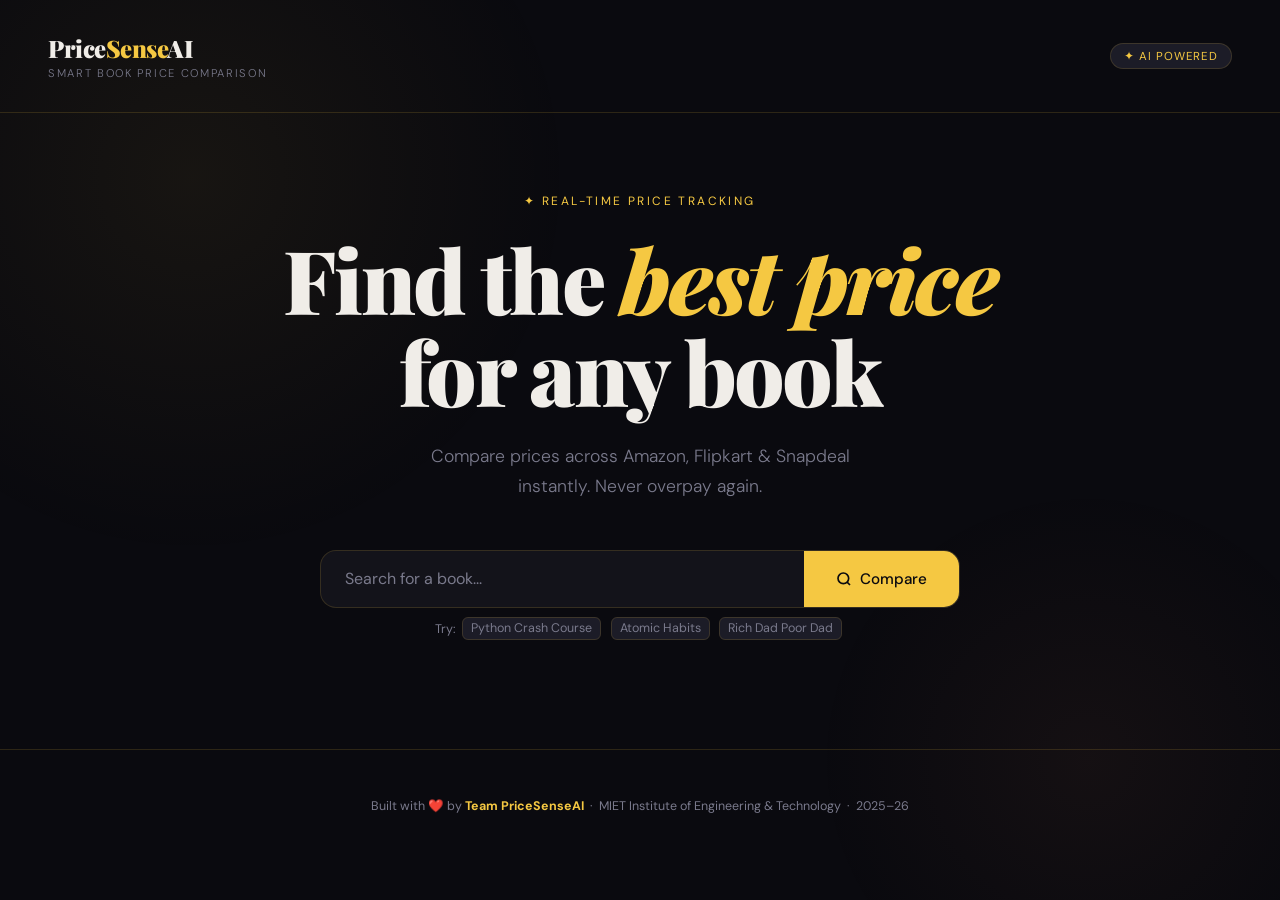
==== frontend/index.html @ f7316a21 "feat: add scraper, database, FastAPI backend and frontend UI" ====
<!DOCTYPE html>
<html lang="en">
<head>
  <meta charset="UTF-8" />
  <meta name="viewport" content="width=device-width, initial-scale=1.0"/>
  <title>PriceSenseAI — Smart Book Price Comparison</title>
  <link href="https://fonts.googleapis.com/css2?family=Playfair+Display:wght@400;700;900&family=DM+Sans:wght@300;400;500&display=swap" rel="stylesheet"/>
  <style>
    *, *::before, *::after { box-sizing: border-box; margin: 0; padding: 0; }

    :root {
      --bg: #0a0a0f;
      --surface: #13131a;
      --surface2: #1c1c27;
      --accent: #f5c842;
      --accent2: #e8875a;
      --text: #f0ede8;
      --muted: #7a7a8c;
      --amazon: #ff9900;
      --flipkart: #2874f0;
      --snapdeal: #e40046;
      --border: rgba(245,200,66,0.15);
    }

    html { scroll-behavior: smooth; }

    body {
      background: var(--bg);
      color: var(--text);
      font-family: 'DM Sans', sans-serif;
      min-height: 100vh;
      overflow-x: hidden;
    }

    /* Ambient background */
    body::before {
      content: '';
      position: fixed;
      top: -30%;
      left: -20%;
      width: 70vw;
      height: 70vw;
      background: radial-gradient(circle, rgba(245,200,66,0.06) 0%, transparent 60%);
      pointer-events: none;
      z-index: 0;
    }
    body::after {
      content: '';
      position: fixed;
      bottom: -20%;
      right: -10%;
      width: 50vw;
      height: 50vw;
      background: radial-gradient(circle, rgba(232,135,90,0.05) 0%, transparent 60%);
      pointer-events: none;
      z-index: 0;
    }

    /* ---- HEADER ---- */
    header {
      position: relative;
      z-index: 10;
      padding: 2rem 3rem;
      display: flex;
      align-items: center;
      justify-content: space-between;
      border-bottom: 1px solid var(--border);
    }
    .logo {
      font-family: 'Playfair Display', serif;
      font-size: 1.5rem;
      font-weight: 900;
      letter-spacing: -0.02em;
    }
    .logo span { color: var(--accent); }
    .logo-tag {
      font-family: 'DM Sans', sans-serif;
      font-size: 0.7rem;
      font-weight: 300;
      color: var(--muted);
      letter-spacing: 0.15em;
      text-transform: uppercase;
      margin-top: 2px;
    }
    .badge {
      background: var(--surface2);
      border: 1px solid var(--border);
      color: var(--accent);
      font-size: 0.72rem;
      padding: 0.3rem 0.8rem;
      border-radius: 999px;
      letter-spacing: 0.08em;
      text-transform: uppercase;
    }

    /* ---- HERO ---- */
    .hero {
      position: relative;
      z-index: 5;
      text-align: center;
      padding: 5rem 2rem 3rem;
    }
    .hero-eyebrow {
      font-size: 0.75rem;
      letter-spacing: 0.2em;
      text-transform: uppercase;
      color: var(--accent);
      margin-bottom: 1.5rem;
      opacity: 0;
      animation: fadeUp 0.6s 0.1s forwards;
    }
    .hero h1 {
      font-family: 'Playfair Display', serif;
      font-size: clamp(2.8rem, 7vw, 5.5rem);
      font-weight: 900;
      line-height: 1.05;
      letter-spacing: -0.03em;
      margin-bottom: 1.5rem;
      opacity: 0;
      animation: fadeUp 0.6s 0.2s forwards;
    }
    .hero h1 em {
      font-style: italic;
      color: var(--accent);
    }
    .hero p {
      font-size: 1.1rem;
      color: var(--muted);
      font-weight: 300;
      max-width: 480px;
      margin: 0 auto 3rem;
      line-height: 1.7;
      opacity: 0;
      animation: fadeUp 0.6s 0.3s forwards;
    }

    /* ---- SEARCH ---- */
    .search-wrap {
      max-width: 640px;
      margin: 0 auto;
      opacity: 0;
      animation: fadeUp 0.6s 0.4s forwards;
    }
    .search-box {
      display: flex;
      background: var(--surface);
      border: 1px solid var(--border);
      border-radius: 16px;
      overflow: hidden;
      transition: border-color 0.3s, box-shadow 0.3s;
    }
    .search-box:focus-within {
      border-color: var(--accent);
      box-shadow: 0 0 0 4px rgba(245,200,66,0.08);
    }
    .search-box input {
      flex: 1;
      background: transparent;
      border: none;
      outline: none;
      padding: 1.1rem 1.5rem;
      font-size: 1rem;
      color: var(--text);
      font-family: 'DM Sans', sans-serif;
    }
    .search-box input::placeholder { color: var(--muted); }
    .search-btn {
      background: var(--accent);
      color: #0a0a0f;
      border: none;
      padding: 1rem 2rem;
      font-family: 'DM Sans', sans-serif;
      font-weight: 500;
      font-size: 0.95rem;
      cursor: pointer;
      transition: background 0.2s, transform 0.1s;
      display: flex;
      align-items: center;
      gap: 0.5rem;
      white-space: nowrap;
    }
    .search-btn:hover { background: #f7d060; }
    .search-btn:active { transform: scale(0.98); }
    .search-btn:disabled { opacity: 0.6; cursor: not-allowed; }

    .search-hint {
      margin-top: 0.8rem;
      font-size: 0.78rem;
      color: var(--muted);
    }
    .search-hint span {
      background: var(--surface2);
      border: 1px solid var(--border);
      border-radius: 6px;
      padding: 0.15rem 0.5rem;
      margin: 0 0.2rem;
      cursor: pointer;
      transition: border-color 0.2s;
    }
    .search-hint span:hover { border-color: var(--accent); color: var(--accent); }

    /* ---- LOADING ---- */
    .loading {
      display: none;
      text-align: center;
      padding: 4rem 2rem;
      position: relative;
      z-index: 5;
    }
    .loading.active { display: block; }
    .spinner {
      width: 48px;
      height: 48px;
      border: 3px solid var(--surface2);
      border-top-color: var(--accent);
      border-radius: 50%;
      margin: 0 auto 1.5rem;
      animation: spin 0.8s linear infinite;
    }
    .loading p { color: var(--muted); font-size: 0.95rem; }
    .loading strong { color: var(--accent); }

    /* ---- RESULTS ---- */
    .results {
      display: none;
      max-width: 900px;
      margin: 0 auto;
      padding: 2rem;
      position: relative;
      z-index: 5;
    }
    .results.active { display: block; }

    .results-header {
      display: flex;
      align-items: baseline;
      justify-content: space-between;
      margin-bottom: 1.5rem;
      padding-bottom: 1rem;
      border-bottom: 1px solid var(--border);
    }
    .results-title {
      font-family: 'Playfair Display', serif;
      font-size: 1.4rem;
      font-weight: 700;
    }
    .results-title span { color: var(--accent); font-style: italic; }
    .results-count { color: var(--muted); font-size: 0.85rem; }

    /* Best deal banner */
    .best-banner {
      background: linear-gradient(135deg, rgba(245,200,66,0.12), rgba(232,135,90,0.08));
      border: 1px solid rgba(245,200,66,0.3);
      border-radius: 16px;
      padding: 1.5rem 2rem;
      margin-bottom: 2rem;
      display: flex;
      align-items: center;
      justify-content: space-between;
      flex-wrap: wrap;
      gap: 1rem;
      animation: fadeUp 0.4s forwards;
    }
    .best-label {
      font-size: 0.72rem;
      letter-spacing: 0.15em;
      text-transform: uppercase;
      color: var(--accent);
      margin-bottom: 0.3rem;
    }
    .best-title {
      font-family: 'Playfair Display', serif;
      font-size: 1.2rem;
      font-weight: 700;
    }
    .best-price {
      font-size: 2rem;
      font-weight: 700;
      color: var(--accent);
      font-family: 'Playfair Display', serif;
    }
    .best-saving {
      font-size: 0.82rem;
      color: var(--muted);
      margin-top: 0.2rem;
    }
    .best-saving strong { color: #6bcf7f; }
    .visit-btn {
      background: var(--accent);
      color: #0a0a0f;
      border: none;
      padding: 0.8rem 1.6rem;
      border-radius: 10px;
      font-family: 'DM Sans', sans-serif;
      font-weight: 500;
      font-size: 0.9rem;
      cursor: pointer;
      text-decoration: none;
      display: inline-block;
      transition: background 0.2s, transform 0.1s;
    }
    .visit-btn:hover { background: #f7d060; transform: translateY(-1px); }

    /* Cards grid */
    .cards {
      display: grid;
      grid-template-columns: repeat(auto-fill, minmax(260px, 1fr));
      gap: 1.2rem;
      margin-bottom: 2rem;
    }
    .card {
      background: var(--surface);
      border: 1px solid var(--border);
      border-radius: 16px;
      padding: 1.5rem;
      position: relative;
      overflow: hidden;
      animation: fadeUp 0.4s forwards;
      transition: transform 0.2s, border-color 0.2s;
    }
    .card:hover { transform: translateY(-3px); border-color: rgba(245,200,66,0.3); }
    .card.best { border-color: rgba(245,200,66,0.4); }
    .card.best::before {
      content: '🏆 Best';
      position: absolute;
      top: 1rem;
      right: 1rem;
      background: var(--accent);
      color: #0a0a0f;
      font-size: 0.7rem;
      font-weight: 500;
      padding: 0.2rem 0.6rem;
      border-radius: 999px;
    }

    .card-platform {
      display: flex;
      align-items: center;
      gap: 0.6rem;
      margin-bottom: 1rem;
    }
    .platform-dot {
      width: 10px;
      height: 10px;
      border-radius: 50%;
    }
    .platform-dot.amazon { background: var(--amazon); }
    .platform-dot.flipkart { background: var(--flipkart); }
    .platform-dot.snapdeal { background: var(--snapdeal); }
    .platform-name {
      font-size: 0.8rem;
      font-weight: 500;
      letter-spacing: 0.05em;
      text-transform: uppercase;
      color: var(--muted);
    }

    .card-title {
      font-size: 0.95rem;
      line-height: 1.4;
      margin-bottom: 1rem;
      color: var(--text);
      display: -webkit-box;
      -webkit-line-clamp: 2;
      -webkit-box-orient: vertical;
      overflow: hidden;
    }
    .card-price {
      font-family: 'Playfair Display', serif;
      font-size: 1.8rem;
      font-weight: 700;
      color: var(--text);
    }
    .card-price small {
      font-size: 1rem;
      color: var(--muted);
      font-family: 'DM Sans', sans-serif;
    }
    .card-link {
      display: block;
      margin-top: 1rem;
      color: var(--accent);
      font-size: 0.82rem;
      text-decoration: none;
      opacity: 0.7;
      transition: opacity 0.2s;
      overflow: hidden;
      text-overflow: ellipsis;
      white-space: nowrap;
    }
    .card-link:hover { opacity: 1; }

    /* ---- ALERT SECTION ---- */
    .alert-section {
      background: var(--surface);
      border: 1px solid var(--border);
      border-radius: 16px;
      padding: 2rem;
      margin-top: 1rem;
    }
    .alert-title {
      font-family: 'Playfair Display', serif;
      font-size: 1.1rem;
      margin-bottom: 0.4rem;
    }
    .alert-sub { color: var(--muted); font-size: 0.85rem; margin-bottom: 1.5rem; }
    .alert-form {
      display: flex;
      gap: 0.8rem;
      flex-wrap: wrap;
    }
    .alert-form input {
      flex: 1;
      min-width: 180px;
      background: var(--surface2);
      border: 1px solid var(--border);
      border-radius: 10px;
      padding: 0.8rem 1rem;
      color: var(--text);
      font-family: 'DM Sans', sans-serif;
      font-size: 0.9rem;
      outline: none;
      transition: border-color 0.2s;
    }
    .alert-form input:focus { border-color: var(--accent); }
    .alert-form input::placeholder { color: var(--muted); }
    .alert-btn {
      background: var(--surface2);
      border: 1px solid rgba(245,200,66,0.3);
      color: var(--accent);
      padding: 0.8rem 1.5rem;
      border-radius: 10px;
      font-family: 'DM Sans', sans-serif;
      font-size: 0.9rem;
      cursor: pointer;
      transition: background 0.2s;
      white-space: nowrap;
    }
    .alert-btn:hover { background: rgba(245,200,66,0.1); }
    .alert-msg {
      margin-top: 0.8rem;
      font-size: 0.82rem;
      color: #6bcf7f;
      display: none;
    }
    .alert-msg.active { display: block; }

    /* ---- ERROR ---- */
    .error-box {
      display: none;
      max-width: 500px;
      margin: 2rem auto;
      text-align: center;
      padding: 2rem;
      background: var(--surface);
      border: 1px solid rgba(228, 0, 70, 0.3);
      border-radius: 16px;
      position: relative;
      z-index: 5;
    }
    .error-box.active { display: block; }
    .error-box p { color: var(--muted); font-size: 0.9rem; margin-top: 0.5rem; }

    /* ---- FOOTER ---- */
    footer {
      text-align: center;
      padding: 3rem 2rem;
      color: var(--muted);
      font-size: 0.78rem;
      border-top: 1px solid var(--border);
      margin-top: 4rem;
      position: relative;
      z-index: 5;
    }
    footer strong { color: var(--accent); }

    /* ---- ANIMATIONS ---- */
    @keyframes fadeUp {
      from { opacity: 0; transform: translateY(18px); }
      to   { opacity: 1; transform: translateY(0); }
    }
    @keyframes spin {
      to { transform: rotate(360deg); }
    }

    /* ---- RESPONSIVE ---- */
    @media (max-width: 600px) {
      header { padding: 1.2rem 1.5rem; }
      .hero { padding: 3rem 1.5rem 2rem; }
      .results { padding: 1rem; }
      .best-banner { flex-direction: column; }
    }
  </style>
</head>
<body>

  <!-- HEADER -->
  <header>
    <div>
      <div class="logo">Price<span>Sense</span>AI</div>
      <div class="logo-tag">Smart Book Price Comparison</div>
    </div>
    <div class="badge">✦ AI Powered</div>
  </header>

  <!-- HERO -->
  <section class="hero">
    <div class="hero-eyebrow">✦ Real-time price tracking</div>
    <h1>Find the <em>best price</em><br/>for any book</h1>
    <p>Compare prices across Amazon, Flipkart & Snapdeal instantly. Never overpay again.</p>

    <div class="search-wrap">
      <div class="search-box">
        <input
          type="text"
          id="searchInput"
          placeholder="Search for a book..."
          autocomplete="off"
        />
        <button class="search-btn" id="searchBtn" onclick="searchBook()">
          <svg width="16" height="16" viewBox="0 0 24 24" fill="none" stroke="currentColor" stroke-width="2.5"><circle cx="11" cy="11" r="8"/><path d="m21 21-4.35-4.35"/></svg>
          Compare
        </button>
      </div>
      <div class="search-hint">
        Try:
        <span onclick="fillSearch('Python Crash Course')">Python Crash Course</span>
        <span onclick="fillSearch('Atomic Habits')">Atomic Habits</span>
        <span onclick="fillSearch('Rich Dad Poor Dad')">Rich Dad Poor Dad</span>
      </div>
    </div>
  </section>

  <!-- LOADING -->
  <div class="loading" id="loading">
    <div class="spinner"></div>
    <p>Searching across <strong>Amazon · Flipkart · Snapdeal</strong>...</p>
    <p style="margin-top:0.5rem;font-size:0.8rem;">This takes ~30 seconds</p>
  </div>

  <!-- ERROR -->
  <div class="error-box" id="errorBox">
    <div style="font-size:2rem">📭</div>
    <h3 style="margin-top:0.5rem;">No results found</h3>
    <p id="errorMsg">Try a different book title or check your spelling.</p>
  </div>

  <!-- RESULTS -->
  <section class="results" id="results">

    <div class="results-header">
      <div class="results-title">Results for <span id="queryLabel"></span></div>
      <div class="results-count" id="resultsCount"></div>
    </div>

    <!-- Best Deal Banner -->
    <div class="best-banner" id="bestBanner">
      <div>
        <div class="best-label">🏆 Best Deal</div>
        <div class="best-title" id="bestTitle"></div>
        <div class="best-saving" id="bestSaving"></div>
      </div>
      <div style="text-align:right">
        <div class="best-price" id="bestPrice"></div>
        <a class="visit-btn" id="bestLink" href="#" target="_blank" style="margin-top:0.6rem;display:inline-block">
          View Deal →
        </a>
      </div>
    </div>

    <!-- Platform Cards -->
    <div class="cards" id="cards"></div>

    <!-- Alert Section -->
    <div class="alert-section">
      <div class="alert-title">🔔 Set a Price Drop Alert</div>
      <div class="alert-sub">We'll notify you when the price drops below your target.</div>
      <div class="alert-form">
        <input type="email" id="alertEmail" placeholder="Your email address"/>
        <input type="number" id="alertPrice" placeholder="Target price (₹)"/>
        <button class="alert-btn" onclick="setAlert()">Set Alert</button>
      </div>
      <div class="alert-msg" id="alertMsg"></div>
    </div>

  </section>

  <!-- FOOTER -->
  <footer>
    Built with ❤️ by <strong>Team PriceSenseAI</strong> &nbsp;·&nbsp; MIET Institute of Engineering &amp; Technology &nbsp;·&nbsp; 2025–26
  </footer>

  <script>
    const API = "http://127.0.0.1:8000";
    let currentProduct = null;
    let currentProductId = null;

    function fillSearch(text) {
      document.getElementById("searchInput").value = text;
      searchBook();
    }

    document.getElementById("searchInput").addEventListener("keydown", e => {
      if (e.key === "Enter") searchBook();
    });

    function show(id) { document.getElementById(id).classList.add("active"); }
    function hide(id) { document.getElementById(id).classList.remove("active"); }

    function platformClass(platform) {
      return platform.toLowerCase();
    }

    async function searchBook() {
      const q = document.getElementById("searchInput").value.trim();
      if (!q) return;

      // Reset UI
      hide("results");
      hide("errorBox");
      show("loading");
      document.getElementById("searchBtn").disabled = true;
      currentProduct = q;

      try {
        const res = await fetch(`${API}/search?q=${encodeURIComponent(q)}`);
        const data = await res.json();

        if (!res.ok) throw new Error(data.detail || "No results");

        renderResults(data);
        hide("loading");
        show("results");

      } catch (err) {
        hide("loading");
        document.getElementById("errorMsg").textContent = err.message || "Something went wrong.";
        show("errorBox");
      } finally {
        document.getElementById("searchBtn").disabled = false;
      }
    }

    function renderResults(data) {
      // Header
      document.getElementById("queryLabel").textContent = `"${data.query}"`;
      document.getElementById("resultsCount").textContent = `${data.results.length} platform${data.results.length !== 1 ? "s" : ""} found`;

      // Best deal banner
      const best = data.best_deal;
      document.getElementById("bestTitle").textContent = best.title;
      document.getElementById("bestPrice").textContent = `₹${best.price.toLocaleString("en-IN")}`;
      document.getElementById("bestLink").href = best.url;
      document.getElementById("bestSaving").innerHTML = data.savings > 0
        ? `You save <strong>₹${data.savings.toLocaleString("en-IN")}</strong> vs the highest price`
        : "Best available price across all platforms";

      // Cards
      const cards = document.getElementById("cards");
      cards.innerHTML = "";
      const sorted = [...data.results].sort((a, b) => a.price - b.price);

      sorted.forEach((r, i) => {
        const isBest = r.platform === best.platform && r.price === best.price;
        const card = document.createElement("div");
        card.className = `card${isBest ? " best" : ""}`;
        card.style.animationDelay = `${i * 0.1}s`;
        card.style.opacity = "0";
        card.innerHTML = `
          <div class="card-platform">
            <div class="platform-dot ${platformClass(r.platform)}"></div>
            <div class="platform-name">${r.platform}</div>
          </div>
          <div class="card-title">${r.title}</div>
          <div class="card-price"><small>₹</small>${Math.floor(r.price).toLocaleString("en-IN")}</div>
          <a class="card-link" href="${r.url}" target="_blank">${r.url.length > 50 ? r.url.slice(0,50)+"..." : r.url}</a>
        `;
        cards.appendChild(card);
      });

      // Pre-fill alert price as best price - 10%
      document.getElementById("alertPrice").value = Math.floor(best.price * 0.9);
    }

    async function setAlert() {
      const email = document.getElementById("alertEmail").value.trim();
      const price = parseFloat(document.getElementById("alertPrice").value);
      const msg = document.getElementById("alertMsg");

      if (!email || !price) {
        msg.style.color = "#e87c5a";
        msg.textContent = "⚠️ Please enter both email and target price.";
        msg.classList.add("active");
        return;
      }

      try {
        const res = await fetch(`${API}/alert`, {
          method: "POST",
          headers: { "Content-Type": "application/json" },
          body: JSON.stringify({
            email,
            product_name: currentProduct,
            target_price: price
          })
        });
        const data = await res.json();
        msg.style.color = "#6bcf7f";
        msg.textContent = `✅ ${data.message}`;
        msg.classList.add("active");
      } catch (err) {
        msg.style.color = "#e87c5a";
        msg.textContent = "❌ Failed to set alert. Try again.";
        msg.classList.add("active");
      }
    }
  </script>

</body>
</html>
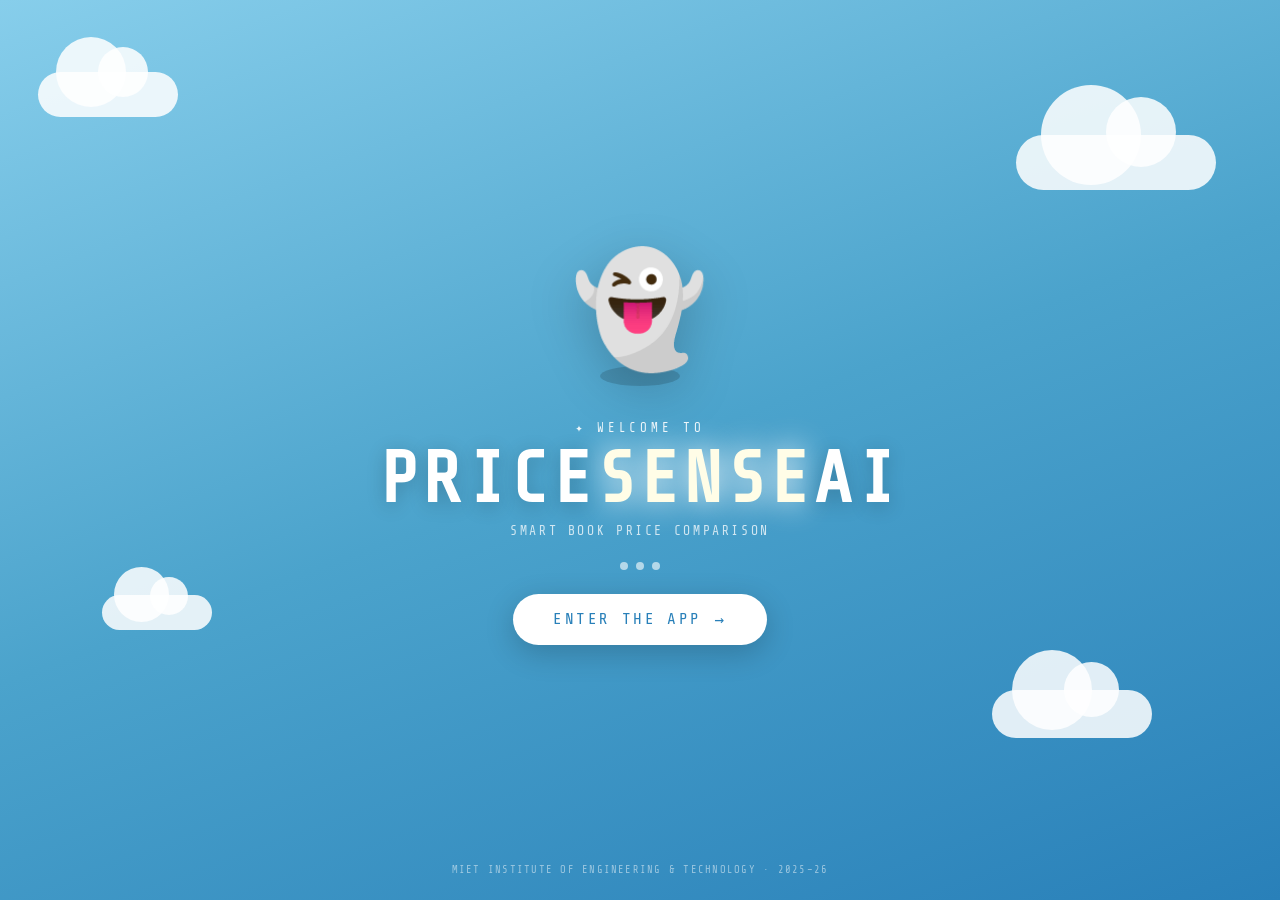
==== commit 56137874: "added password in the .env file and updrated" ====
--- a/frontend/index.html
+++ b/frontend/index.html
@@ -1,720 +1,297 @@
 <!DOCTYPE html>
 <html lang="en">
 <head>
-  <meta charset="UTF-8" />
+  <meta charset="UTF-8"/>
   <meta name="viewport" content="width=device-width, initial-scale=1.0"/>
+  <meta name="description" content="PriceSenseAI — Compare book prices across Amazon, Flipkart & Snapdeal instantly"/>
   <title>PriceSenseAI — Smart Book Price Comparison</title>
-  <link href="https://fonts.googleapis.com/css2?family=Playfair+Display:wght@400;700;900&family=DM+Sans:wght@300;400;500&display=swap" rel="stylesheet"/>
-  <style>
-    *, *::before, *::after { box-sizing: border-box; margin: 0; padding: 0; }
-
-    :root {
-      --bg: #0a0a0f;
-      --surface: #13131a;
-      --surface2: #1c1c27;
-      --accent: #f5c842;
-      --accent2: #e8875a;
-      --text: #f0ede8;
-      --muted: #7a7a8c;
-      --amazon: #ff9900;
-      --flipkart: #2874f0;
-      --snapdeal: #e40046;
-      --border: rgba(245,200,66,0.15);
-    }
-
-    html { scroll-behavior: smooth; }
-
-    body {
-      background: var(--bg);
-      color: var(--text);
-      font-family: 'DM Sans', sans-serif;
-      min-height: 100vh;
-      overflow-x: hidden;
-    }
-
-    /* Ambient background */
-    body::before {
-      content: '';
-      position: fixed;
-      top: -30%;
-      left: -20%;
-      width: 70vw;
-      height: 70vw;
-      background: radial-gradient(circle, rgba(245,200,66,0.06) 0%, transparent 60%);
-      pointer-events: none;
-      z-index: 0;
-    }
-    body::after {
-      content: '';
-      position: fixed;
-      bottom: -20%;
-      right: -10%;
-      width: 50vw;
-      height: 50vw;
-      background: radial-gradient(circle, rgba(232,135,90,0.05) 0%, transparent 60%);
-      pointer-events: none;
-      z-index: 0;
-    }
-
-    /* ---- HEADER ---- */
-    header {
-      position: relative;
-      z-index: 10;
-      padding: 2rem 3rem;
-      display: flex;
-      align-items: center;
-      justify-content: space-between;
-      border-bottom: 1px solid var(--border);
-    }
-    .logo {
-      font-family: 'Playfair Display', serif;
-      font-size: 1.5rem;
-      font-weight: 900;
-      letter-spacing: -0.02em;
-    }
-    .logo span { color: var(--accent); }
-    .logo-tag {
-      font-family: 'DM Sans', sans-serif;
-      font-size: 0.7rem;
-      font-weight: 300;
-      color: var(--muted);
-      letter-spacing: 0.15em;
-      text-transform: uppercase;
-      margin-top: 2px;
-    }
-    .badge {
-      background: var(--surface2);
-      border: 1px solid var(--border);
-      color: var(--accent);
-      font-size: 0.72rem;
-      padding: 0.3rem 0.8rem;
-      border-radius: 999px;
-      letter-spacing: 0.08em;
-      text-transform: uppercase;
-    }
-
-    /* ---- HERO ---- */
-    .hero {
-      position: relative;
-      z-index: 5;
-      text-align: center;
-      padding: 5rem 2rem 3rem;
-    }
-    .hero-eyebrow {
-      font-size: 0.75rem;
-      letter-spacing: 0.2em;
-      text-transform: uppercase;
-      color: var(--accent);
-      margin-bottom: 1.5rem;
-      opacity: 0;
-      animation: fadeUp 0.6s 0.1s forwards;
-    }
-    .hero h1 {
-      font-family: 'Playfair Display', serif;
-      font-size: clamp(2.8rem, 7vw, 5.5rem);
-      font-weight: 900;
-      line-height: 1.05;
-      letter-spacing: -0.03em;
-      margin-bottom: 1.5rem;
-      opacity: 0;
-      animation: fadeUp 0.6s 0.2s forwards;
-    }
-    .hero h1 em {
-      font-style: italic;
-      color: var(--accent);
-    }
-    .hero p {
-      font-size: 1.1rem;
-      color: var(--muted);
-      font-weight: 300;
-      max-width: 480px;
-      margin: 0 auto 3rem;
-      line-height: 1.7;
-      opacity: 0;
-      animation: fadeUp 0.6s 0.3s forwards;
-    }
-
-    /* ---- SEARCH ---- */
-    .search-wrap {
-      max-width: 640px;
-      margin: 0 auto;
-      opacity: 0;
-      animation: fadeUp 0.6s 0.4s forwards;
-    }
-    .search-box {
-      display: flex;
-      background: var(--surface);
-      border: 1px solid var(--border);
-      border-radius: 16px;
-      overflow: hidden;
-      transition: border-color 0.3s, box-shadow 0.3s;
-    }
-    .search-box:focus-within {
-      border-color: var(--accent);
-      box-shadow: 0 0 0 4px rgba(245,200,66,0.08);
-    }
-    .search-box input {
-      flex: 1;
-      background: transparent;
-      border: none;
-      outline: none;
-      padding: 1.1rem 1.5rem;
-      font-size: 1rem;
-      color: var(--text);
-      font-family: 'DM Sans', sans-serif;
-    }
-    .search-box input::placeholder { color: var(--muted); }
-    .search-btn {
-      background: var(--accent);
-      color: #0a0a0f;
-      border: none;
-      padding: 1rem 2rem;
-      font-family: 'DM Sans', sans-serif;
-      font-weight: 500;
-      font-size: 0.95rem;
-      cursor: pointer;
-      transition: background 0.2s, transform 0.1s;
-      display: flex;
-      align-items: center;
-      gap: 0.5rem;
-      white-space: nowrap;
-    }
-    .search-btn:hover { background: #f7d060; }
-    .search-btn:active { transform: scale(0.98); }
-    .search-btn:disabled { opacity: 0.6; cursor: not-allowed; }
-
-    .search-hint {
-      margin-top: 0.8rem;
-      font-size: 0.78rem;
-      color: var(--muted);
-    }
-    .search-hint span {
-      background: var(--surface2);
-      border: 1px solid var(--border);
-      border-radius: 6px;
-      padding: 0.15rem 0.5rem;
-      margin: 0 0.2rem;
-      cursor: pointer;
-      transition: border-color 0.2s;
-    }
-    .search-hint span:hover { border-color: var(--accent); color: var(--accent); }
-
-    /* ---- LOADING ---- */
-    .loading {
-      display: none;
-      text-align: center;
-      padding: 4rem 2rem;
-      position: relative;
-      z-index: 5;
-    }
-    .loading.active { display: block; }
-    .spinner {
-      width: 48px;
-      height: 48px;
-      border: 3px solid var(--surface2);
-      border-top-color: var(--accent);
-      border-radius: 50%;
-      margin: 0 auto 1.5rem;
-      animation: spin 0.8s linear infinite;
-    }
-    .loading p { color: var(--muted); font-size: 0.95rem; }
-    .loading strong { color: var(--accent); }
-
-    /* ---- RESULTS ---- */
-    .results {
-      display: none;
-      max-width: 900px;
-      margin: 0 auto;
-      padding: 2rem;
-      position: relative;
-      z-index: 5;
-    }
-    .results.active { display: block; }
-
-    .results-header {
-      display: flex;
-      align-items: baseline;
-      justify-content: space-between;
-      margin-bottom: 1.5rem;
-      padding-bottom: 1rem;
-      border-bottom: 1px solid var(--border);
-    }
-    .results-title {
-      font-family: 'Playfair Display', serif;
-      font-size: 1.4rem;
-      font-weight: 700;
-    }
-    .results-title span { color: var(--accent); font-style: italic; }
-    .results-count { color: var(--muted); font-size: 0.85rem; }
-
-    /* Best deal banner */
-    .best-banner {
-      background: linear-gradient(135deg, rgba(245,200,66,0.12), rgba(232,135,90,0.08));
-      border: 1px solid rgba(245,200,66,0.3);
-      border-radius: 16px;
-      padding: 1.5rem 2rem;
-      margin-bottom: 2rem;
-      display: flex;
-      align-items: center;
-      justify-content: space-between;
-      flex-wrap: wrap;
-      gap: 1rem;
-      animation: fadeUp 0.4s forwards;
-    }
-    .best-label {
-      font-size: 0.72rem;
-      letter-spacing: 0.15em;
-      text-transform: uppercase;
-      color: var(--accent);
-      margin-bottom: 0.3rem;
-    }
-    .best-title {
-      font-family: 'Playfair Display', serif;
-      font-size: 1.2rem;
-      font-weight: 700;
-    }
-    .best-price {
-      font-size: 2rem;
-      font-weight: 700;
-      color: var(--accent);
-      font-family: 'Playfair Display', serif;
-    }
-    .best-saving {
-      font-size: 0.82rem;
-      color: var(--muted);
-      margin-top: 0.2rem;
-    }
-    .best-saving strong { color: #6bcf7f; }
-    .visit-btn {
-      background: var(--accent);
-      color: #0a0a0f;
-      border: none;
-      padding: 0.8rem 1.6rem;
-      border-radius: 10px;
-      font-family: 'DM Sans', sans-serif;
-      font-weight: 500;
-      font-size: 0.9rem;
-      cursor: pointer;
-      text-decoration: none;
-      display: inline-block;
-      transition: background 0.2s, transform 0.1s;
-    }
-    .visit-btn:hover { background: #f7d060; transform: translateY(-1px); }
-
-    /* Cards grid */
-    .cards {
-      display: grid;
-      grid-template-columns: repeat(auto-fill, minmax(260px, 1fr));
-      gap: 1.2rem;
-      margin-bottom: 2rem;
-    }
-    .card {
-      background: var(--surface);
-      border: 1px solid var(--border);
-      border-radius: 16px;
-      padding: 1.5rem;
-      position: relative;
-      overflow: hidden;
-      animation: fadeUp 0.4s forwards;
-      transition: transform 0.2s, border-color 0.2s;
-    }
-    .card:hover { transform: translateY(-3px); border-color: rgba(245,200,66,0.3); }
-    .card.best { border-color: rgba(245,200,66,0.4); }
-    .card.best::before {
-      content: '🏆 Best';
-      position: absolute;
-      top: 1rem;
-      right: 1rem;
-      background: var(--accent);
-      color: #0a0a0f;
-      font-size: 0.7rem;
-      font-weight: 500;
-      padding: 0.2rem 0.6rem;
-      border-radius: 999px;
-    }
-
-    .card-platform {
-      display: flex;
-      align-items: center;
-      gap: 0.6rem;
-      margin-bottom: 1rem;
-    }
-    .platform-dot {
-      width: 10px;
-      height: 10px;
-      border-radius: 50%;
-    }
-    .platform-dot.amazon { background: var(--amazon); }
-    .platform-dot.flipkart { background: var(--flipkart); }
-    .platform-dot.snapdeal { background: var(--snapdeal); }
-    .platform-name {
-      font-size: 0.8rem;
-      font-weight: 500;
-      letter-spacing: 0.05em;
-      text-transform: uppercase;
-      color: var(--muted);
-    }
-
-    .card-title {
-      font-size: 0.95rem;
-      line-height: 1.4;
-      margin-bottom: 1rem;
-      color: var(--text);
-      display: -webkit-box;
-      -webkit-line-clamp: 2;
-      -webkit-box-orient: vertical;
-      overflow: hidden;
-    }
-    .card-price {
-      font-family: 'Playfair Display', serif;
-      font-size: 1.8rem;
-      font-weight: 700;
-      color: var(--text);
-    }
-    .card-price small {
-      font-size: 1rem;
-      color: var(--muted);
-      font-family: 'DM Sans', sans-serif;
-    }
-    .card-link {
-      display: block;
-      margin-top: 1rem;
-      color: var(--accent);
-      font-size: 0.82rem;
-      text-decoration: none;
-      opacity: 0.7;
-      transition: opacity 0.2s;
-      overflow: hidden;
-      text-overflow: ellipsis;
-      white-space: nowrap;
-    }
-    .card-link:hover { opacity: 1; }
-
-    /* ---- ALERT SECTION ---- */
-    .alert-section {
-      background: var(--surface);
-      border: 1px solid var(--border);
-      border-radius: 16px;
-      padding: 2rem;
-      margin-top: 1rem;
-    }
-    .alert-title {
-      font-family: 'Playfair Display', serif;
-      font-size: 1.1rem;
-      margin-bottom: 0.4rem;
-    }
-    .alert-sub { color: var(--muted); font-size: 0.85rem; margin-bottom: 1.5rem; }
-    .alert-form {
-      display: flex;
-      gap: 0.8rem;
-      flex-wrap: wrap;
-    }
-    .alert-form input {
-      flex: 1;
-      min-width: 180px;
-      background: var(--surface2);
-      border: 1px solid var(--border);
-      border-radius: 10px;
-      padding: 0.8rem 1rem;
-      color: var(--text);
-      font-family: 'DM Sans', sans-serif;
-      font-size: 0.9rem;
-      outline: none;
-      transition: border-color 0.2s;
-    }
-    .alert-form input:focus { border-color: var(--accent); }
-    .alert-form input::placeholder { color: var(--muted); }
-    .alert-btn {
-      background: var(--surface2);
-      border: 1px solid rgba(245,200,66,0.3);
-      color: var(--accent);
-      padding: 0.8rem 1.5rem;
-      border-radius: 10px;
-      font-family: 'DM Sans', sans-serif;
-      font-size: 0.9rem;
-      cursor: pointer;
-      transition: background 0.2s;
-      white-space: nowrap;
-    }
-    .alert-btn:hover { background: rgba(245,200,66,0.1); }
-    .alert-msg {
-      margin-top: 0.8rem;
-      font-size: 0.82rem;
-      color: #6bcf7f;
-      display: none;
-    }
-    .alert-msg.active { display: block; }
-
-    /* ---- ERROR ---- */
-    .error-box {
-      display: none;
-      max-width: 500px;
-      margin: 2rem auto;
-      text-align: center;
-      padding: 2rem;
-      background: var(--surface);
-      border: 1px solid rgba(228, 0, 70, 0.3);
-      border-radius: 16px;
-      position: relative;
-      z-index: 5;
-    }
-    .error-box.active { display: block; }
-    .error-box p { color: var(--muted); font-size: 0.9rem; margin-top: 0.5rem; }
-
-    /* ---- FOOTER ---- */
-    footer {
-      text-align: center;
-      padding: 3rem 2rem;
-      color: var(--muted);
-      font-size: 0.78rem;
-      border-top: 1px solid var(--border);
-      margin-top: 4rem;
-      position: relative;
-      z-index: 5;
-    }
-    footer strong { color: var(--accent); }
-
-    /* ---- ANIMATIONS ---- */
-    @keyframes fadeUp {
-      from { opacity: 0; transform: translateY(18px); }
-      to   { opacity: 1; transform: translateY(0); }
-    }
-    @keyframes spin {
-      to { transform: rotate(360deg); }
-    }
-
-    /* ---- RESPONSIVE ---- */
-    @media (max-width: 600px) {
-      header { padding: 1.2rem 1.5rem; }
-      .hero { padding: 3rem 1.5rem 2rem; }
-      .results { padding: 1rem; }
-      .best-banner { flex-direction: column; }
-    }
-  </style>
+  <link href="https://fonts.googleapis.com/css2?family=Share+Tech+Mono&family=Nunito:wght@300;400;600;700&display=swap" rel="stylesheet"/>
+  <link rel="stylesheet" href="style.css"/>
 </head>
 <body>
 
+<!-- ═══════════════════════════════════════════
+     SPLASH SCREEN
+═══════════════════════════════════════════ -->
+<div id="splash">
+  <div class="clouds">
+    <div class="cloud c1"></div>
+    <div class="cloud c2"></div>
+    <div class="cloud c3"></div>
+    <div class="cloud c4"></div>
+  </div>
+
+  <div class="splash-content">
+    <div class="ghost-container">
+      <div class="ghost-emoji">👻</div>
+      <div class="ghost-shadow"></div>
+    </div>
+
+    <p class="splash-welcome">✦ WELCOME TO</p>
+    <h1 class="splash-brand">PRICE<span>SENSE</span>AI</h1>
+    <p class="splash-tagline">SMART BOOK PRICE COMPARISON</p>
+
+    <div class="splash-dots">
+      <span></span><span></span><span></span>
+    </div>
+
+    <button class="splash-btn" id="enterBtn" onclick="enterApp()">
+      <span class="btn-text">ENTER THE APP</span>
+      <span class="btn-arrow">→</span>
+    </button>
+  </div>
+
+  <div class="splash-footer">
+    MIET INSTITUTE OF ENGINEERING &amp; TECHNOLOGY · 2025–26
+  </div>
+</div>
+
+
+<!-- ═══════════════════════════════════════════
+     MAIN APP
+═══════════════════════════════════════════ -->
+<div id="app">
+
   <!-- HEADER -->
-  <header>
-    <div>
-      <div class="logo">Price<span>Sense</span>AI</div>
-      <div class="logo-tag">Smart Book Price Comparison</div>
-    </div>
-    <div class="badge">✦ AI Powered</div>
+  <header id="header">
+    <div class="header-inner">
+      <div class="logo">
+        <span class="logo-icon">👻</span>
+        <div>
+          <div class="logo-text">PRICE<span>SENSE</span>AI</div>
+          <div class="logo-sub">Smart Book Price Comparison</div>
+        </div>
+      </div>
+      <div class="header-right">
+        <div class="status-dot"></div>
+        <span class="badge">✦ AI POWERED</span>
+      </div>
+    </div>
   </header>
 
-  <!-- HERO -->
+  <!-- HERO SECTION -->
   <section class="hero">
-    <div class="hero-eyebrow">✦ Real-time price tracking</div>
-    <h1>Find the <em>best price</em><br/>for any book</h1>
-    <p>Compare prices across Amazon, Flipkart & Snapdeal instantly. Never overpay again.</p>
-
-    <div class="search-wrap">
-      <div class="search-box">
-        <input
-          type="text"
-          id="searchInput"
-          placeholder="Search for a book..."
-          autocomplete="off"
-        />
-        <button class="search-btn" id="searchBtn" onclick="searchBook()">
-          <svg width="16" height="16" viewBox="0 0 24 24" fill="none" stroke="currentColor" stroke-width="2.5"><circle cx="11" cy="11" r="8"/><path d="m21 21-4.35-4.35"/></svg>
-          Compare
-        </button>
-      </div>
-      <div class="search-hint">
-        Try:
-        <span onclick="fillSearch('Python Crash Course')">Python Crash Course</span>
-        <span onclick="fillSearch('Atomic Habits')">Atomic Habits</span>
-        <span onclick="fillSearch('Rich Dad Poor Dad')">Rich Dad Poor Dad</span>
+    <div class="hero-bg-text">COMPARE</div>
+    <div class="hero-content">
+      <div class="eyebrow">✦ REAL-TIME PRICE TRACKING ACROSS 3 PLATFORMS</div>
+      <h1 class="hero-title">
+        FIND THE <em>BEST</em><br/>PRICE FOR ANY<br/><em>BOOK</em>
+      </h1>
+      <p class="hero-sub">
+        Compare Amazon, Flipkart & Snapdeal prices in seconds.<br/>
+        AI-powered predictions tell you the <strong>best time to buy</strong>.
+      </p>
+
+      <!-- SEARCH BOX -->
+      <div class="search-container">
+        <div class="search-box" id="searchBox">
+          <span class="search-icon">🔍</span>
+          <input
+            type="text"
+            id="searchInput"
+            placeholder="Type a book name..."
+            autocomplete="off"
+            spellcheck="false"
+          />
+          <button class="search-btn" id="searchBtn" onclick="doSearch()">
+            COMPARE
+          </button>
+        </div>
+        <div class="suggestions">
+          <span class="sug-label">TRY:</span>
+          <button class="sug-chip" onclick="quickSearch('Python Crash Course')">Python Crash Course</button>
+          <button class="sug-chip" onclick="quickSearch('Atomic Habits')">Atomic Habits</button>
+          <button class="sug-chip" onclick="quickSearch('Rich Dad Poor Dad')">Rich Dad Poor Dad</button>
+          <button class="sug-chip" onclick="quickSearch('The Alchemist')">The Alchemist</button>
+        </div>
+      </div>
+    </div>
+
+    <!-- Floating stats -->
+    <div class="hero-stats">
+      <div class="stat-card">
+        <div class="stat-num">3</div>
+        <div class="stat-label">PLATFORMS</div>
+      </div>
+      <div class="stat-card">
+        <div class="stat-num">⚡</div>
+        <div class="stat-label">REAL-TIME</div>
+      </div>
+      <div class="stat-card">
+        <div class="stat-num">🤖</div>
+        <div class="stat-label">AI POWERED</div>
       </div>
     </div>
   </section>
 
-  <!-- LOADING -->
-  <div class="loading" id="loading">
-    <div class="spinner"></div>
-    <p>Searching across <strong>Amazon · Flipkart · Snapdeal</strong>...</p>
-    <p style="margin-top:0.5rem;font-size:0.8rem;">This takes ~30 seconds</p>
-  </div>
-
-  <!-- ERROR -->
+  <!-- PATIENCE SCREEN (shows before loading) -->
+  <div class="patience-screen" id="patienceScreen">
+    <div class="patience-inner">
+      <div class="patience-emoji-row" id="patienceEmojis">
+        <span>📚</span><span>🔍</span><span>💰</span><span>⏳</span><span>🛒</span>
+      </div>
+      <p class="patience-title">Searching across the web...</p>
+      <p class="patience-msg">
+        <span id="patienceText">It will take a few moments, have patience! 😊</span>
+      </p>
+      <div class="patience-progress">
+        <div class="patience-bar" id="patienceBar"></div>
+      </div>
+      <div class="patience-steps" id="patienceSteps">
+        <div class="pstep" id="step1">🟡 Opening browser...</div>
+        <div class="pstep" id="step2">⚪ Searching Amazon...</div>
+        <div class="pstep" id="step3">⚪ Searching Flipkart...</div>
+        <div class="pstep" id="step4">⚪ Searching Snapdeal...</div>
+        <div class="pstep" id="step5">⚪ Comparing prices...</div>
+      </div>
+    </div>
+  </div>
+
+  <!-- ERROR BOX -->
   <div class="error-box" id="errorBox">
-    <div style="font-size:2rem">📭</div>
-    <h3 style="margin-top:0.5rem;">No results found</h3>
+    <div class="error-emoji">📭</div>
+    <h3>NO RESULTS FOUND</h3>
     <p id="errorMsg">Try a different book title or check your spelling.</p>
-  </div>
-
-  <!-- RESULTS -->
-  <section class="results" id="results">
-
+    <button class="retry-btn" onclick="resetSearch()">TRY AGAIN</button>
+  </div>
+
+  <!-- RESULTS SECTION -->
+  <section class="results-section" id="resultsSection">
+
+    <!-- Results Header -->
     <div class="results-header">
-      <div class="results-title">Results for <span id="queryLabel"></span></div>
-      <div class="results-count" id="resultsCount"></div>
+      <div class="results-meta">
+        <div class="results-title">RESULTS FOR <span id="queryLabel"></span></div>
+        <div class="results-count" id="resultsCount"></div>
+      </div>
+      <button class="new-search-btn" onclick="resetSearch()">+ NEW SEARCH</button>
     </div>
 
     <!-- Best Deal Banner -->
     <div class="best-banner" id="bestBanner">
-      <div>
-        <div class="best-label">🏆 Best Deal</div>
-        <div class="best-title" id="bestTitle"></div>
+      <div class="best-left">
+        <div class="best-tag">★ BEST DEAL</div>
+        <div class="best-book-title" id="bestTitle"></div>
         <div class="best-saving" id="bestSaving"></div>
       </div>
-      <div style="text-align:right">
+      <div class="best-right">
         <div class="best-price" id="bestPrice"></div>
-        <a class="visit-btn" id="bestLink" href="#" target="_blank" style="margin-top:0.6rem;display:inline-block">
-          View Deal →
-        </a>
+        <div class="best-platform" id="bestPlatform"></div>
+        <a class="view-deal-btn" id="bestLink" href="#" target="_blank">VIEW DEAL →</a>
       </div>
     </div>
 
     <!-- Platform Cards -->
-    <div class="cards" id="cards"></div>
-
-    <!-- Alert Section -->
+    <div class="cards-grid" id="cardsGrid"></div>
+
+    <!-- FUTURE PRICE PREDICTION -->
+    <div class="prediction-section">
+      <div class="section-header">
+        <h2>🤖 AI PRICE PREDICTION</h2>
+        <p>Based on historical price trends, here's what our model predicts</p>
+      </div>
+      <div class="prediction-cards" id="predictionCards">
+        <!-- Filled by JS -->
+      </div>
+      <div class="prediction-disclaimer">
+        ⚠️ Predictions are estimates based on historical data. Actual prices may vary.
+      </div>
+    </div>
+
+    <!-- ALERT SECTION -->
     <div class="alert-section">
-      <div class="alert-title">🔔 Set a Price Drop Alert</div>
-      <div class="alert-sub">We'll notify you when the price drops below your target.</div>
-      <div class="alert-form">
-        <input type="email" id="alertEmail" placeholder="Your email address"/>
-        <input type="number" id="alertPrice" placeholder="Target price (₹)"/>
-        <button class="alert-btn" onclick="setAlert()">Set Alert</button>
-      </div>
-      <div class="alert-msg" id="alertMsg"></div>
-    </div>
-
+      <div class="alert-header">
+        <span class="alert-icon">🔔</span>
+        <div>
+          <h3>PRICE DROP ALERTS</h3>
+          <p>Get notified when the price drops below your target</p>
+        </div>
+      </div>
+      <button class="set-alert-btn" id="openAlertBtn" onclick="openAlertPopup()">
+        SET ALERT FOR THIS BOOK
+      </button>
+    </div>
+
+  </section>
+
+  <!-- HOW IT WORKS -->
+  <section class="how-section">
+    <h2 class="section-title">HOW IT WORKS</h2>
+    <div class="steps-grid">
+      <div class="step-card">
+        <div class="step-num">01</div>
+        <div class="step-icon">🔍</div>
+        <h3>SEARCH</h3>
+        <p>Type any book name and hit Compare</p>
+      </div>
+      <div class="step-card">
+        <div class="step-num">02</div>
+        <div class="step-icon">🤖</div>
+        <h3>SCAN</h3>
+        <p>AI scrapes Amazon, Flipkart & Snapdeal in real-time</p>
+      </div>
+      <div class="step-card">
+        <div class="step-num">03</div>
+        <div class="step-icon">💰</div>
+        <h3>SAVE</h3>
+        <p>See the best deal instantly and save money</p>
+      </div>
+      <div class="step-card">
+        <div class="step-num">04</div>
+        <div class="step-icon">📧</div>
+        <h3>ALERT</h3>
+        <p>Set price drop alerts and get email notifications</p>
+      </div>
+    </div>
   </section>
 
   <!-- FOOTER -->
   <footer>
-    Built with ❤️ by <strong>Team PriceSenseAI</strong> &nbsp;·&nbsp; MIET Institute of Engineering &amp; Technology &nbsp;·&nbsp; 2025–26
+    <div class="footer-logo">PRICE<span>SENSE</span>AI</div>
+    <p>Built with ❤️ by Team PriceSenseAI</p>
+    <p>MIET Institute of Engineering &amp; Technology · 2025–26</p>
+    <div class="footer-links">
+      <span>Tamanna Sharma</span> ·
+      <span>Bhumika Shan</span> ·
+      <span>Manya Khajuria</span> ·
+      <span>Anirudh Singh</span>
+    </div>
   </footer>
 
-  <script>
-    const API = "http://127.0.0.1:8000";
-    let currentProduct = null;
-    let currentProductId = null;
-
-    function fillSearch(text) {
-      document.getElementById("searchInput").value = text;
-      searchBook();
-    }
-
-    document.getElementById("searchInput").addEventListener("keydown", e => {
-      if (e.key === "Enter") searchBook();
-    });
-
-    function show(id) { document.getElementById(id).classList.add("active"); }
-    function hide(id) { document.getElementById(id).classList.remove("active"); }
-
-    function platformClass(platform) {
-      return platform.toLowerCase();
-    }
-
-    async function searchBook() {
-      const q = document.getElementById("searchInput").value.trim();
-      if (!q) return;
-
-      // Reset UI
-      hide("results");
-      hide("errorBox");
-      show("loading");
-      document.getElementById("searchBtn").disabled = true;
-      currentProduct = q;
-
-      try {
-        const res = await fetch(`${API}/search?q=${encodeURIComponent(q)}`);
-        const data = await res.json();
-
-        if (!res.ok) throw new Error(data.detail || "No results");
-
-        renderResults(data);
-        hide("loading");
-        show("results");
-
-      } catch (err) {
-        hide("loading");
-        document.getElementById("errorMsg").textContent = err.message || "Something went wrong.";
-        show("errorBox");
-      } finally {
-        document.getElementById("searchBtn").disabled = false;
-      }
-    }
-
-    function renderResults(data) {
-      // Header
-      document.getElementById("queryLabel").textContent = `"${data.query}"`;
-      document.getElementById("resultsCount").textContent = `${data.results.length} platform${data.results.length !== 1 ? "s" : ""} found`;
-
-      // Best deal banner
-      const best = data.best_deal;
-      document.getElementById("bestTitle").textContent = best.title;
-      document.getElementById("bestPrice").textContent = `₹${best.price.toLocaleString("en-IN")}`;
-      document.getElementById("bestLink").href = best.url;
-      document.getElementById("bestSaving").innerHTML = data.savings > 0
-        ? `You save <strong>₹${data.savings.toLocaleString("en-IN")}</strong> vs the highest price`
-        : "Best available price across all platforms";
-
-      // Cards
-      const cards = document.getElementById("cards");
-      cards.innerHTML = "";
-      const sorted = [...data.results].sort((a, b) => a.price - b.price);
-
-      sorted.forEach((r, i) => {
-        const isBest = r.platform === best.platform && r.price === best.price;
-        const card = document.createElement("div");
-        card.className = `card${isBest ? " best" : ""}`;
-        card.style.animationDelay = `${i * 0.1}s`;
-        card.style.opacity = "0";
-        card.innerHTML = `
-          <div class="card-platform">
-            <div class="platform-dot ${platformClass(r.platform)}"></div>
-            <div class="platform-name">${r.platform}</div>
-          </div>
-          <div class="card-title">${r.title}</div>
-          <div class="card-price"><small>₹</small>${Math.floor(r.price).toLocaleString("en-IN")}</div>
-          <a class="card-link" href="${r.url}" target="_blank">${r.url.length > 50 ? r.url.slice(0,50)+"..." : r.url}</a>
-        `;
-        cards.appendChild(card);
-      });
-
-      // Pre-fill alert price as best price - 10%
-      document.getElementById("alertPrice").value = Math.floor(best.price * 0.9);
-    }
-
-    async function setAlert() {
-      const email = document.getElementById("alertEmail").value.trim();
-      const price = parseFloat(document.getElementById("alertPrice").value);
-      const msg = document.getElementById("alertMsg");
-
-      if (!email || !price) {
-        msg.style.color = "#e87c5a";
-        msg.textContent = "⚠️ Please enter both email and target price.";
-        msg.classList.add("active");
-        return;
-      }
-
-      try {
-        const res = await fetch(`${API}/alert`, {
-          method: "POST",
-          headers: { "Content-Type": "application/json" },
-          body: JSON.stringify({
-            email,
-            product_name: currentProduct,
-            target_price: price
-          })
-        });
-        const data = await res.json();
-        msg.style.color = "#6bcf7f";
-        msg.textContent = `✅ ${data.message}`;
-        msg.classList.add("active");
-      } catch (err) {
-        msg.style.color = "#e87c5a";
-        msg.textContent = "❌ Failed to set alert. Try again.";
-        msg.classList.add("active");
-      }
-    }
-  </script>
-
+</div><!-- end #app -->
+
+
+<!-- ═══════════════════════════════════════════
+     EMAIL ALERT POPUP
+═══════════════════════════════════════════ -->
+<div class="popup-overlay" id="alertPopup">
+  <div class="popup-box">
+    <button class="popup-close" onclick="closeAlertPopup()">✕</button>
+
+    <div class="popup-icon">🔔</div>
+    <h2 class="popup-title">SET PRICE ALERT</h2>
+    <p class="popup-sub" id="popupSub">We'll email you when the price drops!</p>
+
+    <div class="popup-step" id="popupStep1">
+      <label>YOUR EMAIL</label>
+      <input type="email" id="popupEmail" placeholder="you@example.com"/>
+      <label style="margin-top:1rem">TARGET PRICE (₹)</label>
+      <input type="number" id="popupPrice" placeholder="e.g. 300"/>
+      <button class="popup-submit-btn" onclick="submitAlert()">
+        SET ALERT →
+      </button>
+    </div>
+
+    <div class="popup-step popup-success" id="popupStep2">
+      <div class="success-emoji">🎉</div>
+      <h3>ALERT SET!</h3>
+      <p id="successMsg"></p>
+      <button class="popup-submit-btn" onclick="closeAlertPopup()">DONE</button>
+    </div>
+  </div>
+</div>
+
+
+<script src="app.js"></script>
 </body>
 </html>
--- a/frontend/style.css
+++ b/frontend/style.css
@@ -0,0 +1,1157 @@
+/* ═══════════════════════════════════════════
+   CSS VARIABLES & RESET
+═══════════════════════════════════════════ */
+*, *::before, *::after { box-sizing: border-box; margin: 0; padding: 0; }
+
+:root {
+  /* Sky blue palette */
+  --sky:        #87CEEB;
+  --sky-dark:   #4BA3CC;
+  --sky-deeper: #2980b9;
+  --sky-light:  #D6EFFC;
+  --sky-pale:   #EEF8FD;
+
+  /* App palette (white/light theme) */
+  --bg:         #F0F8FF;
+  --white:      #FFFFFF;
+  --surface:    #FFFFFF;
+  --surface2:   #E8F4FD;
+  --border:     #B8DFF0;
+
+  /* Text */
+  --text:       #1a3a4a;
+  --text-mid:   #2d6080;
+  --muted:      #6699bb;
+
+  /* Platform colors */
+  --amazon:     #FF9900;
+  --flipkart:   #2874F0;
+  --snapdeal:   #E40046;
+
+  /* Accents */
+  --green:      #27ae60;
+  --yellow:     #f39c12;
+
+  /* Fonts */
+  --mono: 'Share Tech Mono', monospace;
+  --body: 'Nunito', sans-serif;
+
+  /* Spacing */
+  --radius: 16px;
+  --radius-sm: 10px;
+}
+
+html { scroll-behavior: smooth; }
+
+body {
+  font-family: var(--body);
+  background: var(--sky);
+  color: var(--text);
+  min-height: 100vh;
+  overflow-x: hidden;
+}
+
+/* ═══════════════════════════════════════════
+   SPLASH SCREEN
+═══════════════════════════════════════════ */
+#splash {
+  position: fixed;
+  inset: 0;
+  background: linear-gradient(160deg, #87CEEB 0%, #4BA3CC 50%, #2980b9 100%);
+  display: flex;
+  flex-direction: column;
+  align-items: center;
+  justify-content: center;
+  z-index: 9999;
+  overflow: hidden;
+  transition: opacity 0.9s ease, transform 0.9s ease;
+}
+#splash.fade-out {
+  opacity: 0;
+  transform: translateY(-40px);
+  pointer-events: none;
+}
+
+/* Clouds */
+.clouds { position: absolute; inset: 0; pointer-events: none; }
+.cloud {
+  position: absolute;
+  background: rgba(255,255,255,0.85);
+  border-radius: 50px;
+}
+.cloud::before, .cloud::after {
+  content: '';
+  position: absolute;
+  background: rgba(255,255,255,0.85);
+  border-radius: 50%;
+}
+.c1 { width: 140px; height: 45px; top: 8%; left: 3%; animation: drift1 9s ease-in-out infinite; }
+.c1::before { width: 70px; height: 70px; top: -35px; left: 18px; }
+.c1::after  { width: 50px; height: 50px; top: -25px; left: 60px; }
+
+.c2 { width: 200px; height: 55px; top: 15%; right: 5%; animation: drift2 13s ease-in-out infinite; }
+.c2::before { width: 100px; height: 100px; top: -50px; left: 25px; }
+.c2::after  { width: 70px; height: 70px; top: -38px; left: 90px; }
+
+.c3 { width: 110px; height: 35px; bottom: 30%; left: 8%; animation: drift1 11s ease-in-out infinite reverse; }
+.c3::before { width: 55px; height: 55px; top: -28px; left: 12px; }
+.c3::after  { width: 38px; height: 38px; top: -18px; left: 48px; }
+
+.c4 { width: 160px; height: 48px; bottom: 18%; right: 10%; animation: drift2 8s ease-in-out infinite; }
+.c4::before { width: 80px; height: 80px; top: -40px; left: 20px; }
+.c4::after  { width: 55px; height: 55px; top: -28px; left: 72px; }
+
+@keyframes drift1 {
+  0%, 100% { transform: translateX(0) translateY(0); }
+  50%       { transform: translateX(25px) translateY(-8px); }
+}
+@keyframes drift2 {
+  0%, 100% { transform: translateX(0) translateY(0); }
+  50%       { transform: translateX(-20px) translateY(10px); }
+}
+
+/* Ghost */
+.splash-content {
+  position: relative;
+  z-index: 2;
+  text-align: center;
+  animation: splashIn 0.8s ease forwards;
+}
+@keyframes splashIn {
+  from { opacity: 0; transform: translateY(30px); }
+  to   { opacity: 1; transform: translateY(0); }
+}
+
+.ghost-container {
+  position: relative;
+  width: 140px;
+  height: 140px;
+  margin: 0 auto 1.5rem;
+}
+.ghost-emoji {
+  font-size: 110px;
+  line-height: 1;
+  animation: ghostFloat 3s ease-in-out infinite;
+  filter: drop-shadow(0 15px 25px rgba(0,0,0,0.2));
+  display: block;
+}
+.ghost-shadow {
+  width: 80px; height: 20px;
+  background: rgba(0,0,0,0.15);
+  border-radius: 50%;
+  margin: 0 auto;
+  animation: shadowPulse 3s ease-in-out infinite;
+}
+@keyframes ghostFloat {
+  0%, 100% { transform: translateY(0) rotate(-3deg); }
+  50%       { transform: translateY(-18px) rotate(3deg); }
+}
+@keyframes shadowPulse {
+  0%, 100% { transform: scaleX(1); opacity: 0.4; }
+  50%       { transform: scaleX(0.7); opacity: 0.2; }
+}
+
+.splash-welcome {
+  font-family: var(--mono);
+  font-size: 0.78rem;
+  letter-spacing: 0.3em;
+  color: rgba(255,255,255,0.9);
+  margin-bottom: 0.5rem;
+  animation: fadeUp 0.6s 0.4s both;
+}
+.splash-brand {
+  font-family: var(--mono);
+  font-size: clamp(2.5rem, 8vw, 4.5rem);
+  letter-spacing: 0.06em;
+  color: white;
+  text-shadow: 0 4px 20px rgba(0,0,0,0.2);
+  line-height: 1;
+  animation: fadeUp 0.6s 0.5s both;
+}
+.splash-brand span { color: #fff3; text-shadow: 0 0 30px white; color: #fffde7; }
+
+.splash-tagline {
+  font-family: var(--mono);
+  font-size: 0.82rem;
+  letter-spacing: 0.2em;
+  color: rgba(255,255,255,0.75);
+  margin-top: 0.5rem;
+  animation: fadeUp 0.6s 0.6s both;
+}
+
+.splash-dots {
+  display: flex;
+  gap: 8px;
+  justify-content: center;
+  margin: 1.5rem 0;
+  animation: fadeUp 0.6s 0.7s both;
+}
+.splash-dots span {
+  width: 8px; height: 8px;
+  background: rgba(255,255,255,0.6);
+  border-radius: 50%;
+  animation: dotPulse 1.4s ease-in-out infinite;
+}
+.splash-dots span:nth-child(2) { animation-delay: 0.2s; }
+.splash-dots span:nth-child(3) { animation-delay: 0.4s; }
+@keyframes dotPulse {
+  0%, 100% { transform: scale(1); opacity: 0.5; }
+  50%       { transform: scale(1.5); opacity: 1; }
+}
+
+.splash-btn {
+  background: white;
+  color: var(--sky-deeper);
+  border: none;
+  padding: 1rem 2.5rem;
+  border-radius: 999px;
+  font-family: var(--mono);
+  font-size: 1rem;
+  letter-spacing: 0.15em;
+  cursor: pointer;
+  box-shadow: 0 8px 30px rgba(0,0,0,0.2);
+  transition: transform 0.2s, box-shadow 0.2s;
+  display: flex; align-items: center; gap: 0.8rem;
+  animation: fadeUp 0.6s 0.9s both;
+  margin: 0 auto;
+}
+.splash-btn:hover {
+  transform: translateY(-4px) scale(1.03);
+  box-shadow: 0 16px 40px rgba(0,0,0,0.25);
+}
+.splash-btn:active { transform: scale(0.97); }
+.btn-arrow { transition: transform 0.2s; }
+.splash-btn:hover .btn-arrow { transform: translateX(5px); }
+
+.splash-footer {
+  position: absolute;
+  bottom: 1.5rem;
+  font-family: var(--mono);
+  font-size: 0.65rem;
+  letter-spacing: 0.12em;
+  color: rgba(255,255,255,0.5);
+}
+
+/* ═══════════════════════════════════════════
+   MAIN APP
+═══════════════════════════════════════════ */
+#app {
+  display: none;
+  background: var(--bg);
+  min-height: 100vh;
+}
+#app.visible { display: block; animation: appEnter 0.6s ease forwards; }
+@keyframes appEnter {
+  from { opacity: 0; transform: translateY(20px); }
+  to   { opacity: 1; transform: translateY(0); }
+}
+
+/* ═══════════════════════════════════════════
+   HEADER
+═══════════════════════════════════════════ */
+#header {
+  background: white;
+  border-bottom: 2px solid var(--sky-light);
+  position: sticky; top: 0; z-index: 100;
+  box-shadow: 0 2px 20px rgba(135,206,235,0.2);
+}
+.header-inner {
+  max-width: 1100px;
+  margin: 0 auto;
+  padding: 1rem 2rem;
+  display: flex; align-items: center; justify-content: space-between;
+}
+.logo {
+  display: flex; align-items: center; gap: 0.8rem;
+}
+.logo-icon { font-size: 2rem; }
+.logo-text {
+  font-family: var(--mono);
+  font-size: 1.3rem;
+  letter-spacing: 0.05em;
+  color: var(--text);
+}
+.logo-text span { color: var(--sky-dark); }
+.logo-sub {
+  font-family: var(--mono);
+  font-size: 0.6rem;
+  letter-spacing: 0.15em;
+  color: var(--muted);
+  text-transform: uppercase;
+}
+.header-right { display: flex; align-items: center; gap: 0.8rem; }
+.status-dot {
+  width: 8px; height: 8px;
+  background: var(--green);
+  border-radius: 50%;
+  animation: pulse 2s ease-in-out infinite;
+}
+@keyframes pulse {
+  0%, 100% { box-shadow: 0 0 0 0 rgba(39,174,96,0.4); }
+  50%       { box-shadow: 0 0 0 6px rgba(39,174,96,0); }
+}
+.badge {
+  background: var(--sky-pale);
+  border: 1.5px solid var(--sky);
+  color: var(--sky-dark);
+  font-family: var(--mono);
+  font-size: 0.68rem;
+  padding: 0.3rem 0.9rem;
+  border-radius: 999px;
+  letter-spacing: 0.1em;
+}
+
+/* ═══════════════════════════════════════════
+   HERO
+═══════════════════════════════════════════ */
+.hero {
+  position: relative;
+  background: linear-gradient(135deg, var(--sky-pale) 0%, white 50%, var(--sky-light) 100%);
+  padding: 5rem 2rem 4rem;
+  text-align: center;
+  overflow: hidden;
+}
+.hero-bg-text {
+  position: absolute;
+  top: 50%; left: 50%;
+  transform: translate(-50%, -50%);
+  font-family: var(--mono);
+  font-size: clamp(6rem, 20vw, 18rem);
+  color: rgba(135,206,235,0.08);
+  white-space: nowrap;
+  pointer-events: none;
+  letter-spacing: 0.1em;
+}
+.hero-content { position: relative; z-index: 2; max-width: 700px; margin: 0 auto; }
+
+.eyebrow {
+  font-family: var(--mono);
+  font-size: 0.72rem;
+  letter-spacing: 0.25em;
+  color: var(--sky-dark);
+  margin-bottom: 1.5rem;
+  animation: fadeUp 0.5s 0.1s both;
+}
+.hero-title {
+  font-family: var(--mono);
+  font-size: clamp(2rem, 6vw, 4rem);
+  line-height: 1.1;
+  letter-spacing: 0.04em;
+  color: var(--text);
+  margin-bottom: 1.2rem;
+  animation: fadeUp 0.5s 0.2s both;
+}
+.hero-title em {
+  font-style: normal;
+  color: var(--sky-dark);
+  -webkit-text-stroke: 1px var(--sky-dark);
+}
+.hero-sub {
+  font-size: 1rem;
+  color: var(--text-mid);
+  line-height: 1.7;
+  max-width: 500px;
+  margin: 0 auto 2.5rem;
+  animation: fadeUp 0.5s 0.3s both;
+}
+.hero-sub strong { color: var(--sky-deeper); font-weight: 700; }
+
+/* Search */
+.search-container {
+  max-width: 620px;
+  margin: 0 auto;
+  animation: fadeUp 0.5s 0.4s both;
+}
+.search-box {
+  display: flex;
+  align-items: center;
+  background: white;
+  border: 2px solid var(--sky);
+  border-radius: var(--radius);
+  overflow: hidden;
+  transition: border-color 0.3s, box-shadow 0.3s;
+  box-shadow: 0 4px 20px rgba(135,206,235,0.2);
+}
+.search-box:focus-within {
+  border-color: var(--sky-dark);
+  box-shadow: 0 4px 30px rgba(75,163,204,0.3);
+}
+.search-icon {
+  padding: 0 0.8rem 0 1.2rem;
+  font-size: 1.2rem;
+}
+.search-box input {
+  flex: 1;
+  border: none; outline: none;
+  padding: 1rem 0.5rem;
+  font-family: var(--mono);
+  font-size: 0.95rem;
+  color: var(--text);
+  background: transparent;
+}
+.search-box input::placeholder { color: var(--muted); }
+.search-btn {
+  background: var(--sky-dark);
+  color: white;
+  border: none;
+  padding: 1rem 1.8rem;
+  font-family: var(--mono);
+  font-size: 0.88rem;
+  letter-spacing: 0.12em;
+  cursor: pointer;
+  transition: background 0.2s, transform 0.1s;
+  white-space: nowrap;
+}
+.search-btn:hover { background: var(--sky-deeper); }
+.search-btn:active { transform: scale(0.97); }
+.search-btn:disabled { opacity: 0.5; cursor: not-allowed; }
+
+.suggestions {
+  display: flex;
+  align-items: center;
+  flex-wrap: wrap;
+  gap: 0.5rem;
+  margin-top: 1rem;
+  justify-content: center;
+}
+.sug-label {
+  font-family: var(--mono);
+  font-size: 0.72rem;
+  color: var(--muted);
+  letter-spacing: 0.1em;
+}
+.sug-chip {
+  background: white;
+  border: 1.5px solid var(--border);
+  color: var(--text-mid);
+  padding: 0.3rem 0.9rem;
+  border-radius: 999px;
+  font-family: var(--mono);
+  font-size: 0.72rem;
+  cursor: pointer;
+  transition: all 0.2s;
+}
+.sug-chip:hover {
+  border-color: var(--sky-dark);
+  color: var(--sky-dark);
+  background: var(--sky-pale);
+}
+
+/* Hero stats */
+.hero-stats {
+  display: flex;
+  justify-content: center;
+  gap: 1.5rem;
+  margin-top: 3rem;
+  flex-wrap: wrap;
+  animation: fadeUp 0.5s 0.5s both;
+}
+.stat-card {
+  background: white;
+  border: 1.5px solid var(--border);
+  border-radius: var(--radius);
+  padding: 1rem 1.8rem;
+  text-align: center;
+  box-shadow: 0 4px 15px rgba(135,206,235,0.15);
+}
+.stat-num {
+  font-family: var(--mono);
+  font-size: 1.6rem;
+  color: var(--sky-dark);
+  font-weight: bold;
+}
+.stat-label {
+  font-family: var(--mono);
+  font-size: 0.65rem;
+  letter-spacing: 0.15em;
+  color: var(--muted);
+  margin-top: 0.2rem;
+}
+
+/* ═══════════════════════════════════════════
+   PATIENCE SCREEN
+═══════════════════════════════════════════ */
+.patience-screen {
+  display: none;
+  background: white;
+  min-height: 60vh;
+  align-items: center;
+  justify-content: center;
+}
+.patience-screen.active { display: flex; }
+
+.patience-inner {
+  max-width: 480px;
+  width: 100%;
+  margin: 3rem auto;
+  text-align: center;
+  padding: 2rem;
+}
+.patience-emoji-row {
+  font-size: 2.5rem;
+  display: flex;
+  justify-content: center;
+  gap: 0.8rem;
+  margin-bottom: 1.5rem;
+}
+.patience-emoji-row span {
+  display: inline-block;
+  animation: emojiDance 1.2s ease-in-out infinite;
+}
+.patience-emoji-row span:nth-child(1) { animation-delay: 0s; }
+.patience-emoji-row span:nth-child(2) { animation-delay: 0.15s; }
+.patience-emoji-row span:nth-child(3) { animation-delay: 0.3s; }
+.patience-emoji-row span:nth-child(4) { animation-delay: 0.45s; }
+.patience-emoji-row span:nth-child(5) { animation-delay: 0.6s; }
+@keyframes emojiDance {
+  0%, 100% { transform: translateY(0) rotate(0); }
+  25%       { transform: translateY(-10px) rotate(-5deg); }
+  75%       { transform: translateY(-5px) rotate(5deg); }
+}
+
+.patience-title {
+  font-family: var(--mono);
+  font-size: 1.3rem;
+  letter-spacing: 0.05em;
+  color: var(--text);
+  margin-bottom: 0.5rem;
+}
+.patience-msg {
+  font-size: 1rem;
+  color: var(--text-mid);
+  margin-bottom: 2rem;
+  min-height: 2rem;
+}
+
+.patience-progress {
+  height: 6px;
+  background: var(--sky-light);
+  border-radius: 999px;
+  overflow: hidden;
+  margin-bottom: 2rem;
+}
+.patience-bar {
+  height: 100%;
+  background: linear-gradient(90deg, var(--sky), var(--sky-dark));
+  border-radius: 999px;
+  width: 0%;
+  transition: width 1s ease;
+}
+
+.patience-steps {
+  display: flex;
+  flex-direction: column;
+  gap: 0.7rem;
+  text-align: left;
+}
+.pstep {
+  font-family: var(--mono);
+  font-size: 0.82rem;
+  color: var(--muted);
+  padding: 0.6rem 1rem;
+  background: var(--sky-pale);
+  border-radius: var(--radius-sm);
+  border-left: 3px solid var(--border);
+  transition: all 0.4s;
+}
+.pstep.active {
+  color: var(--sky-deeper);
+  border-left-color: var(--sky-dark);
+  background: var(--sky-light);
+}
+.pstep.done {
+  color: var(--green);
+  border-left-color: var(--green);
+  background: #f0fff4;
+}
+
+/* ═══════════════════════════════════════════
+   ERROR BOX
+═══════════════════════════════════════════ */
+.error-box {
+  display: none;
+  text-align: center;
+  max-width: 400px;
+  margin: 3rem auto;
+  padding: 2.5rem;
+  background: white;
+  border: 2px solid #fce4e4;
+  border-radius: var(--radius);
+}
+.error-box.active { display: block; animation: fadeUp 0.4s forwards; }
+.error-emoji { font-size: 3rem; margin-bottom: 0.8rem; }
+.error-box h3 {
+  font-family: var(--mono);
+  font-size: 1rem;
+  letter-spacing: 0.1em;
+  margin-bottom: 0.5rem;
+}
+.error-box p { color: var(--muted); font-size: 0.9rem; margin-bottom: 1.5rem; }
+.retry-btn {
+  background: var(--sky-dark);
+  color: white;
+  border: none;
+  padding: 0.8rem 2rem;
+  border-radius: 999px;
+  font-family: var(--mono);
+  font-size: 0.82rem;
+  letter-spacing: 0.1em;
+  cursor: pointer;
+  transition: background 0.2s;
+}
+.retry-btn:hover { background: var(--sky-deeper); }
+
+/* ═══════════════════════════════════════════
+   RESULTS SECTION
+═══════════════════════════════════════════ */
+.results-section {
+  display: none;
+  max-width: 1000px;
+  margin: 0 auto;
+  padding: 2.5rem 1.5rem;
+}
+.results-section.active { display: block; animation: fadeUp 0.5s forwards; }
+
+.results-header {
+  display: flex;
+  align-items: center;
+  justify-content: space-between;
+  flex-wrap: wrap;
+  gap: 1rem;
+  margin-bottom: 2rem;
+  padding-bottom: 1rem;
+  border-bottom: 2px solid var(--sky-light);
+}
+.results-title {
+  font-family: var(--mono);
+  font-size: 1.1rem;
+  letter-spacing: 0.06em;
+  color: var(--text);
+}
+.results-title span { color: var(--sky-dark); }
+.results-count {
+  font-family: var(--mono);
+  font-size: 0.75rem;
+  color: var(--muted);
+  letter-spacing: 0.1em;
+}
+.new-search-btn {
+  background: var(--sky-pale);
+  border: 1.5px solid var(--sky);
+  color: var(--sky-dark);
+  padding: 0.5rem 1.2rem;
+  border-radius: 999px;
+  font-family: var(--mono);
+  font-size: 0.78rem;
+  letter-spacing: 0.08em;
+  cursor: pointer;
+  transition: all 0.2s;
+}
+.new-search-btn:hover { background: var(--sky-light); }
+
+/* Best deal banner */
+.best-banner {
+  background: linear-gradient(135deg, #e8f8ff 0%, #d0f0ff 100%);
+  border: 2px solid var(--sky);
+  border-radius: var(--radius);
+  padding: 2rem;
+  margin-bottom: 2rem;
+  display: flex;
+  align-items: center;
+  justify-content: space-between;
+  flex-wrap: wrap;
+  gap: 1.5rem;
+  box-shadow: 0 8px 30px rgba(135,206,235,0.2);
+}
+.best-tag {
+  font-family: var(--mono);
+  font-size: 0.7rem;
+  letter-spacing: 0.2em;
+  color: var(--sky-deeper);
+  background: var(--sky-light);
+  padding: 0.25rem 0.8rem;
+  border-radius: 999px;
+  display: inline-block;
+  margin-bottom: 0.5rem;
+}
+.best-book-title {
+  font-family: var(--mono);
+  font-size: 1rem;
+  color: var(--text);
+  margin-bottom: 0.3rem;
+  max-width: 400px;
+}
+.best-saving {
+  font-size: 0.82rem;
+  color: var(--text-mid);
+  font-family: var(--mono);
+}
+.best-saving strong { color: var(--green); }
+.best-price {
+  font-family: var(--mono);
+  font-size: 2.5rem;
+  font-weight: bold;
+  color: var(--sky-deeper);
+  line-height: 1;
+  margin-bottom: 0.2rem;
+}
+.best-platform {
+  font-family: var(--mono);
+  font-size: 0.72rem;
+  letter-spacing: 0.12em;
+  color: var(--muted);
+  margin-bottom: 0.8rem;
+}
+.view-deal-btn {
+  display: inline-block;
+  background: var(--sky-dark);
+  color: white;
+  text-decoration: none;
+  padding: 0.7rem 1.5rem;
+  border-radius: var(--radius-sm);
+  font-family: var(--mono);
+  font-size: 0.82rem;
+  letter-spacing: 0.1em;
+  transition: background 0.2s, transform 0.1s;
+}
+.view-deal-btn:hover { background: var(--sky-deeper); transform: translateY(-2px); }
+
+/* Cards Grid */
+.cards-grid {
+  display: grid;
+  grid-template-columns: repeat(auto-fill, minmax(280px, 1fr));
+  gap: 1.2rem;
+  margin-bottom: 2rem;
+}
+.price-card {
+  background: white;
+  border: 2px solid var(--border);
+  border-radius: var(--radius);
+  padding: 1.5rem;
+  position: relative;
+  overflow: hidden;
+  transition: transform 0.2s, border-color 0.2s, box-shadow 0.2s;
+  animation: fadeUp 0.4s both;
+}
+.price-card:hover {
+  transform: translateY(-4px);
+  border-color: var(--sky);
+  box-shadow: 0 10px 30px rgba(135,206,235,0.2);
+}
+.price-card.best-card {
+  border-color: var(--sky-dark);
+  background: linear-gradient(135deg, white 0%, var(--sky-pale) 100%);
+}
+.card-best-badge {
+  position: absolute; top: 1rem; right: 1rem;
+  background: var(--sky-dark); color: white;
+  font-family: var(--mono); font-size: 0.62rem;
+  padding: 0.2rem 0.6rem; border-radius: 999px;
+  letter-spacing: 0.1em;
+}
+.card-platform-row {
+  display: flex; align-items: center; gap: 0.6rem;
+  margin-bottom: 1rem;
+}
+.platform-dot {
+  width: 10px; height: 10px; border-radius: 50%;
+  flex-shrink: 0;
+}
+.dot-amazon   { background: var(--amazon); }
+.dot-flipkart { background: var(--flipkart); }
+.dot-snapdeal { background: var(--snapdeal); }
+.platform-label {
+  font-family: var(--mono);
+  font-size: 0.72rem;
+  letter-spacing: 0.12em;
+  color: var(--muted);
+  text-transform: uppercase;
+}
+.card-title {
+  font-size: 0.9rem;
+  line-height: 1.45;
+  color: var(--text);
+  margin-bottom: 1rem;
+  display: -webkit-box;
+  -webkit-line-clamp: 2;
+  line-clamp: 2;
+  -webkit-box-orient: vertical;
+  overflow: hidden;
+}
+.card-price-val {
+  font-family: var(--mono);
+  font-size: 2rem;
+  color: var(--text);
+  font-weight: bold;
+}
+.card-price-val small {
+  font-size: 1rem;
+  color: var(--muted);
+  font-weight: normal;
+}
+.card-url {
+  display: block;
+  margin-top: 0.8rem;
+  color: var(--sky-dark);
+  font-family: var(--mono);
+  font-size: 0.72rem;
+  text-decoration: none;
+  overflow: hidden;
+  text-overflow: ellipsis;
+  white-space: nowrap;
+  opacity: 0.7;
+  transition: opacity 0.2s;
+}
+.card-url:hover { opacity: 1; }
+
+/* ═══════════════════════════════════════════
+   PREDICTION SECTION
+═══════════════════════════════════════════ */
+.prediction-section {
+  background: white;
+  border: 2px solid var(--border);
+  border-radius: var(--radius);
+  padding: 2rem;
+  margin-bottom: 2rem;
+}
+.section-header {
+  margin-bottom: 1.5rem;
+}
+.section-header h2 {
+  font-family: var(--mono);
+  font-size: 1.1rem;
+  letter-spacing: 0.06em;
+  color: var(--text);
+  margin-bottom: 0.3rem;
+}
+.section-header p {
+  font-size: 0.85rem;
+  color: var(--muted);
+}
+
+.prediction-cards {
+  display: grid;
+  grid-template-columns: repeat(auto-fill, minmax(200px, 1fr));
+  gap: 1rem;
+  margin-bottom: 1rem;
+}
+.pred-card {
+  background: var(--sky-pale);
+  border: 1.5px solid var(--sky-light);
+  border-radius: var(--radius-sm);
+  padding: 1.2rem;
+  text-align: center;
+}
+.pred-period {
+  font-family: var(--mono);
+  font-size: 0.72rem;
+  letter-spacing: 0.12em;
+  color: var(--sky-dark);
+  margin-bottom: 0.5rem;
+}
+.pred-price {
+  font-family: var(--mono);
+  font-size: 1.6rem;
+  color: var(--text);
+  font-weight: bold;
+}
+.pred-trend {
+  font-size: 0.78rem;
+  margin-top: 0.3rem;
+  font-family: var(--mono);
+}
+.trend-up   { color: #e74c3c; }
+.trend-down { color: var(--green); }
+.trend-same { color: var(--muted); }
+
+.prediction-disclaimer {
+  font-family: var(--mono);
+  font-size: 0.72rem;
+  color: var(--muted);
+  background: #fffbf0;
+  border: 1px solid #f9e4b7;
+  border-radius: var(--radius-sm);
+  padding: 0.6rem 1rem;
+}
+
+/* ═══════════════════════════════════════════
+   ALERT SECTION
+═══════════════════════════════════════════ */
+.alert-section {
+  background: linear-gradient(135deg, var(--sky-pale), var(--sky-light));
+  border: 2px solid var(--sky);
+  border-radius: var(--radius);
+  padding: 2rem;
+  display: flex;
+  align-items: center;
+  justify-content: space-between;
+  flex-wrap: wrap;
+  gap: 1rem;
+  margin-bottom: 2rem;
+}
+.alert-header {
+  display: flex; align-items: flex-start; gap: 1rem;
+}
+.alert-icon { font-size: 2rem; }
+.alert-header h3 {
+  font-family: var(--mono);
+  font-size: 1rem;
+  letter-spacing: 0.06em;
+  color: var(--text);
+  margin-bottom: 0.2rem;
+}
+.alert-header p { font-size: 0.85rem; color: var(--text-mid); }
+.set-alert-btn {
+  background: var(--sky-dark);
+  color: white;
+  border: none;
+  padding: 0.9rem 2rem;
+  border-radius: 999px;
+  font-family: var(--mono);
+  font-size: 0.85rem;
+  letter-spacing: 0.1em;
+  cursor: pointer;
+  transition: all 0.2s;
+  white-space: nowrap;
+  box-shadow: 0 4px 15px rgba(75,163,204,0.3);
+}
+.set-alert-btn:hover {
+  background: var(--sky-deeper);
+  transform: translateY(-2px);
+  box-shadow: 0 8px 20px rgba(75,163,204,0.4);
+}
+
+/* ═══════════════════════════════════════════
+   HOW IT WORKS
+═══════════════════════════════════════════ */
+.how-section {
+  background: white;
+  padding: 5rem 2rem;
+  text-align: center;
+}
+.section-title {
+  font-family: var(--mono);
+  font-size: 1.8rem;
+  letter-spacing: 0.1em;
+  color: var(--text);
+  margin-bottom: 3rem;
+}
+.steps-grid {
+  display: grid;
+  grid-template-columns: repeat(auto-fill, minmax(200px, 1fr));
+  gap: 1.5rem;
+  max-width: 1000px;
+  margin: 0 auto;
+}
+.step-card {
+  background: var(--sky-pale);
+  border: 2px solid var(--border);
+  border-radius: var(--radius);
+  padding: 2rem 1.5rem;
+  text-align: center;
+  position: relative;
+  transition: transform 0.2s, border-color 0.2s;
+}
+.step-card:hover {
+  transform: translateY(-5px);
+  border-color: var(--sky-dark);
+}
+.step-num {
+  position: absolute;
+  top: -1px; right: 1rem;
+  font-family: var(--mono);
+  font-size: 0.65rem;
+  background: var(--sky-dark);
+  color: white;
+  padding: 0.15rem 0.5rem;
+  border-radius: 0 0 6px 6px;
+  letter-spacing: 0.1em;
+}
+.step-icon { font-size: 2.5rem; margin-bottom: 1rem; }
+.step-card h3 {
+  font-family: var(--mono);
+  font-size: 0.9rem;
+  letter-spacing: 0.1em;
+  color: var(--text);
+  margin-bottom: 0.5rem;
+}
+.step-card p {
+  font-size: 0.85rem;
+  color: var(--text-mid);
+  line-height: 1.5;
+}
+
+/* ═══════════════════════════════════════════
+   FOOTER
+═══════════════════════════════════════════ */
+footer {
+  background: var(--text);
+  color: rgba(255,255,255,0.7);
+  text-align: center;
+  padding: 3rem 2rem;
+}
+.footer-logo {
+  font-family: var(--mono);
+  font-size: 1.5rem;
+  letter-spacing: 0.08em;
+  color: white;
+  margin-bottom: 0.8rem;
+}
+.footer-logo span { color: var(--sky); }
+footer p {
+  font-size: 0.82rem;
+  line-height: 2;
+}
+.footer-links {
+  margin-top: 0.8rem;
+  font-family: var(--mono);
+  font-size: 0.72rem;
+  letter-spacing: 0.08em;
+  color: rgba(255,255,255,0.4);
+}
+
+/* ═══════════════════════════════════════════
+   EMAIL ALERT POPUP
+═══════════════════════════════════════════ */
+.popup-overlay {
+  display: none;
+  position: fixed; inset: 0;
+  background: rgba(10,30,50,0.6);
+  backdrop-filter: blur(6px);
+  z-index: 9000;
+  align-items: center;
+  justify-content: center;
+  padding: 1rem;
+}
+.popup-overlay.active { display: flex; }
+
+.popup-box {
+  background: white;
+  border: 2px solid var(--sky);
+  border-radius: var(--radius);
+  padding: 2.5rem;
+  max-width: 440px;
+  width: 100%;
+  position: relative;
+  animation: popIn 0.4s cubic-bezier(0.34, 1.56, 0.64, 1) forwards;
+  box-shadow: 0 20px 60px rgba(0,0,0,0.2);
+}
+@keyframes popIn {
+  from { opacity: 0; transform: scale(0.85) translateY(20px); }
+  to   { opacity: 1; transform: scale(1) translateY(0); }
+}
+.popup-close {
+  position: absolute; top: 1rem; right: 1rem;
+  background: var(--sky-pale); border: 1px solid var(--border);
+  width: 32px; height: 32px;
+  border-radius: 50%;
+  font-size: 0.85rem; cursor: pointer;
+  color: var(--muted);
+  transition: all 0.2s;
+  display: flex; align-items: center; justify-content: center;
+}
+.popup-close:hover { background: var(--sky-light); color: var(--text); }
+
+.popup-icon { font-size: 3rem; text-align: center; margin-bottom: 0.8rem; }
+.popup-title {
+  font-family: var(--mono);
+  font-size: 1.3rem;
+  letter-spacing: 0.08em;
+  text-align: center;
+  color: var(--text);
+  margin-bottom: 0.3rem;
+}
+.popup-sub {
+  text-align: center;
+  color: var(--muted);
+  font-size: 0.85rem;
+  margin-bottom: 2rem;
+}
+
+.popup-step label {
+  display: block;
+  font-family: var(--mono);
+  font-size: 0.72rem;
+  letter-spacing: 0.15em;
+  color: var(--muted);
+  margin-bottom: 0.4rem;
+}
+.popup-step input {
+  width: 100%;
+  background: var(--sky-pale);
+  border: 1.5px solid var(--border);
+  border-radius: var(--radius-sm);
+  padding: 0.9rem 1rem;
+  font-family: var(--mono);
+  font-size: 0.95rem;
+  color: var(--text);
+  outline: none;
+  transition: border-color 0.2s;
+}
+.popup-step input:focus { border-color: var(--sky-dark); }
+.popup-step input::placeholder { color: var(--muted); }
+
+.popup-submit-btn {
+  width: 100%;
+  margin-top: 1.5rem;
+  background: var(--sky-dark);
+  color: white;
+  border: none;
+  padding: 1rem;
+  border-radius: var(--radius-sm);
+  font-family: var(--mono);
+  font-size: 0.9rem;
+  letter-spacing: 0.12em;
+  cursor: pointer;
+  transition: background 0.2s, transform 0.1s;
+}
+.popup-submit-btn:hover { background: var(--sky-deeper); }
+.popup-submit-btn:active { transform: scale(0.98); }
+
+.popup-success { display: none; text-align: center; }
+.popup-success.active { display: block; }
+.success-emoji { font-size: 4rem; margin-bottom: 1rem; }
+.popup-success h3 {
+  font-family: var(--mono);
+  font-size: 1.2rem;
+  letter-spacing: 0.1em;
+  color: var(--text);
+  margin-bottom: 0.5rem;
+}
+.popup-success p { color: var(--text-mid); font-size: 0.9rem; margin-bottom: 1.5rem; }
+
+/* ═══════════════════════════════════════════
+   ANIMATIONS
+═══════════════════════════════════════════ */
+@keyframes fadeUp {
+  from { opacity: 0; transform: translateY(20px); }
+  to   { opacity: 1; transform: translateY(0); }
+}
+
+/* ═══════════════════════════════════════════
+   RESPONSIVE
+═══════════════════════════════════════════ */
+@media (max-width: 768px) {
+  .header-inner { padding: 0.8rem 1rem; }
+  .logo-text { font-size: 1rem; }
+  .hero { padding: 3rem 1rem 2rem; }
+  .hero-bg-text { display: none; }
+  .best-banner { flex-direction: column; }
+  .best-right { width: 100%; display: flex; align-items: center; justify-content: space-between; }
+  .results-section { padding: 1.5rem 1rem; }
+  .how-section { padding: 3rem 1rem; }
+  .alert-section { flex-direction: column; }
+  .prediction-cards { grid-template-columns: repeat(2, 1fr); }
+  footer { padding: 2rem 1rem; }
+}
+
+@media (max-width: 480px) {
+  .splash-brand { font-size: 2.2rem; }
+  .hero-title { font-size: 1.8rem; }
+  .search-btn { padding: 1rem 1rem; font-size: 0.78rem; }
+  .cards-grid { grid-template-columns: 1fr; }
+  .steps-grid { grid-template-columns: 1fr 1fr; }
+  .hero-stats { gap: 0.8rem; }
+  .stat-card { padding: 0.8rem 1.2rem; }
+  .prediction-cards { grid-template-columns: 1fr 1fr; }
+}
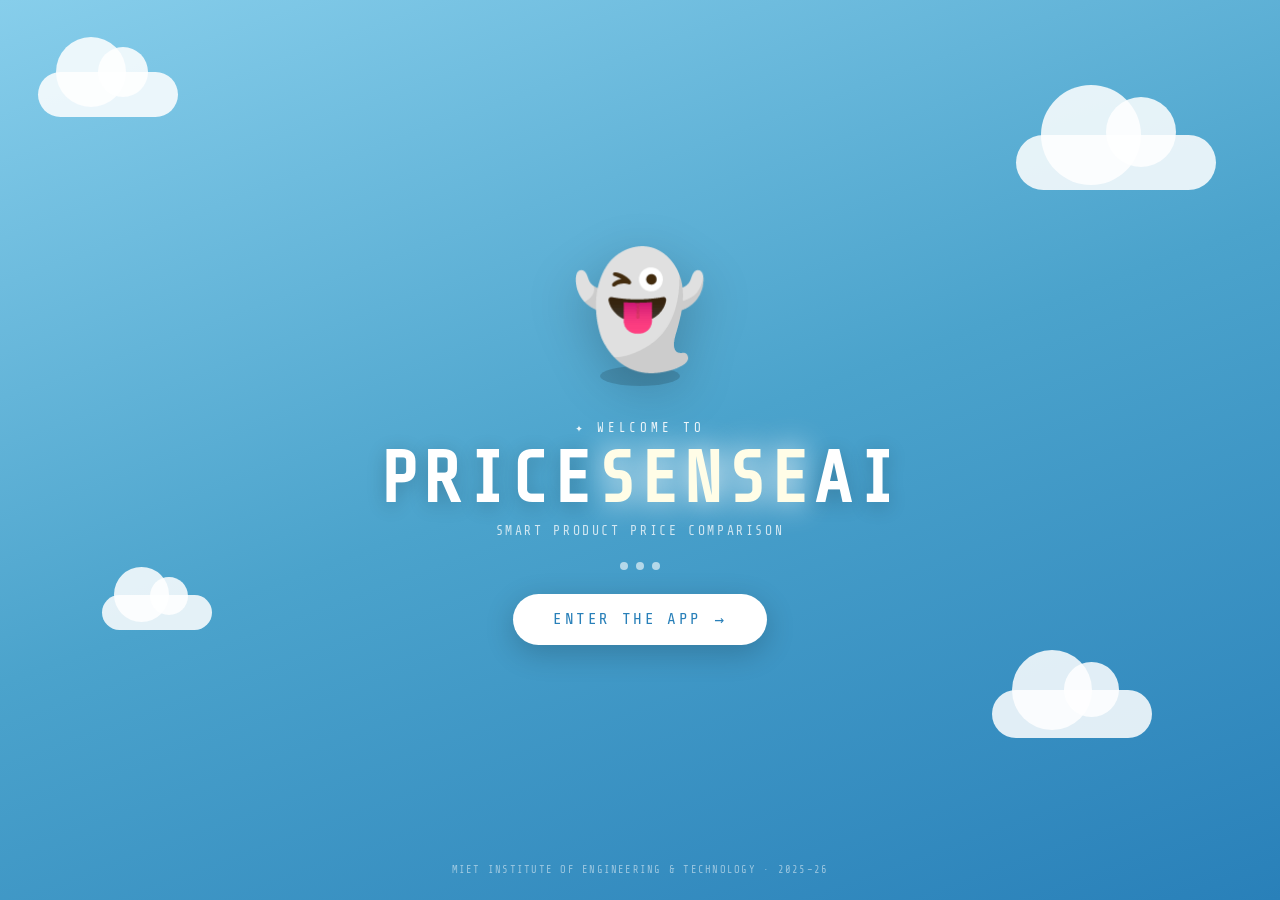
==== commit 7e10a62a: "feat: expand to all products, update UI" ====
--- a/frontend/index.html
+++ b/frontend/index.html
@@ -29,7 +29,7 @@
 
     <p class="splash-welcome">✦ WELCOME TO</p>
     <h1 class="splash-brand">PRICE<span>SENSE</span>AI</h1>
-    <p class="splash-tagline">SMART BOOK PRICE COMPARISON</p>
+    <p class="splash-tagline">SMART PRODUCT PRICE COMPARISON</p>
 
     <div class="splash-dots">
       <span></span><span></span><span></span>
@@ -59,7 +59,7 @@
         <span class="logo-icon">👻</span>
         <div>
           <div class="logo-text">PRICE<span>SENSE</span>AI</div>
-          <div class="logo-sub">Smart Book Price Comparison</div>
+          <div class="logo-sub">Smart Product Price Comparison</div>
         </div>
       </div>
       <div class="header-right">
@@ -75,10 +75,10 @@
     <div class="hero-content">
       <div class="eyebrow">✦ REAL-TIME PRICE TRACKING ACROSS 3 PLATFORMS</div>
       <h1 class="hero-title">
-        FIND THE <em>BEST</em><br/>PRICE FOR ANY<br/><em>BOOK</em>
+        FIND THE <em>BEST</em><br/>PRICE FOR ANY<br/><em>PRODUCT</em>
       </h1>
       <p class="hero-sub">
-        Compare Amazon, Flipkart & Snapdeal prices in seconds.<br/>
+        Compare prices across Amazon, Flipkart & Snapdeal instantly<br/>
         AI-powered predictions tell you the <strong>best time to buy</strong>.
       </p>
 
@@ -89,7 +89,7 @@
           <input
             type="text"
             id="searchInput"
-            placeholder="Type a book name..."
+            placeholder="Search phones, laptops, books..."
             autocomplete="off"
             spellcheck="false"
           />
@@ -99,9 +99,9 @@
         </div>
         <div class="suggestions">
           <span class="sug-label">TRY:</span>
-          <button class="sug-chip" onclick="quickSearch('Python Crash Course')">Python Crash Course</button>
+          <button class="sug-chip" onclick="quickSearch('iPhone 15')">iPhone 15</button>
           <button class="sug-chip" onclick="quickSearch('Atomic Habits')">Atomic Habits</button>
-          <button class="sug-chip" onclick="quickSearch('Rich Dad Poor Dad')">Rich Dad Poor Dad</button>
+          <button class="sug-chip" onclick="quickSearch('MacBook Air M2')">MacBook Air M2</button>
           <button class="sug-chip" onclick="quickSearch('The Alchemist')">The Alchemist</button>
         </div>
       </div>
@@ -248,14 +248,7 @@
   <!-- FOOTER -->
   <footer>
     <div class="footer-logo">PRICE<span>SENSE</span>AI</div>
-    <p>Built with ❤️ by Team PriceSenseAI</p>
-    <p>MIET Institute of Engineering &amp; Technology · 2025–26</p>
-    <div class="footer-links">
-      <span>Tamanna Sharma</span> ·
-      <span>Bhumika Shan</span> ·
-      <span>Manya Khajuria</span> ·
-      <span>Anirudh Singh</span>
-    </div>
+    <p>Project PriceSenseAI</p>
   </footer>
 
 </div><!-- end #app -->
